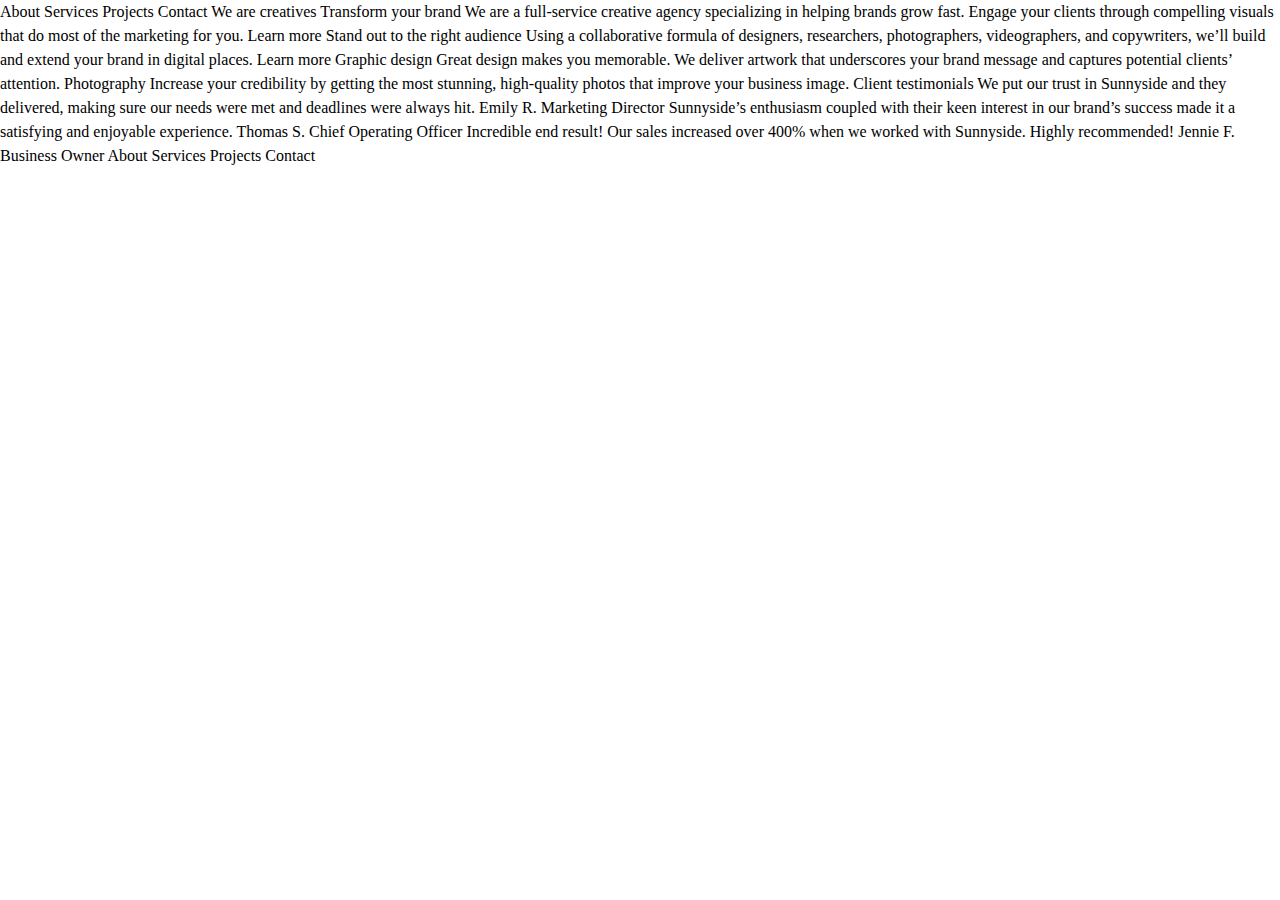
==== index.html @ bdda4078 "Link to CSS files" ====
<!DOCTYPE html>
<html lang="en">
<head>
  <meta charset="UTF-8">
  <meta name="viewport" content="width=device-width, initial-scale=1.0"> <!-- displays site properly based on user's device -->
  <link rel="stylesheet" href="assets/style.scss">
  <link rel="stylesheet" href="assets/reset.css">

  <link rel="icon" type="image/png" sizes="32x32" href="./images/favicon-32x32.png">
  
  <title>Sunnyside agency landing page</title>

</head>
<body>
  About
  Services
  Projects
  Contact

  We are creatives

  Transform your brand

  We are a full-service creative agency specializing in helping brands grow fast. 
  Engage your clients through compelling visuals that do most of the marketing for you.

  Learn more

  Stand out to the right audience

  Using a collaborative formula of designers, researchers, photographers, videographers, and copywriters, we’ll build and extend your brand in digital places. 

  Learn more

  Graphic design
  Great design makes you memorable. We deliver artwork that underscores your brand message and captures potential clients’ attention.

  Photography
  Increase your credibility by getting the most stunning, high-quality photos that improve your business image.

  Client testimonials

  We put our trust in Sunnyside and they delivered, making sure our needs were met and deadlines were always hit.
  Emily R.
  Marketing Director

  Sunnyside’s enthusiasm coupled with their keen interest in our brand’s success made it a satisfying and enjoyable experience.
  Thomas S.
  Chief Operating Officer

  Incredible end result! Our sales increased over 400% when we worked with Sunnyside. Highly recommended!
  Jennie F.
  Business Owner

  About
  Services
  Projects
  Contact

</body>
</html>
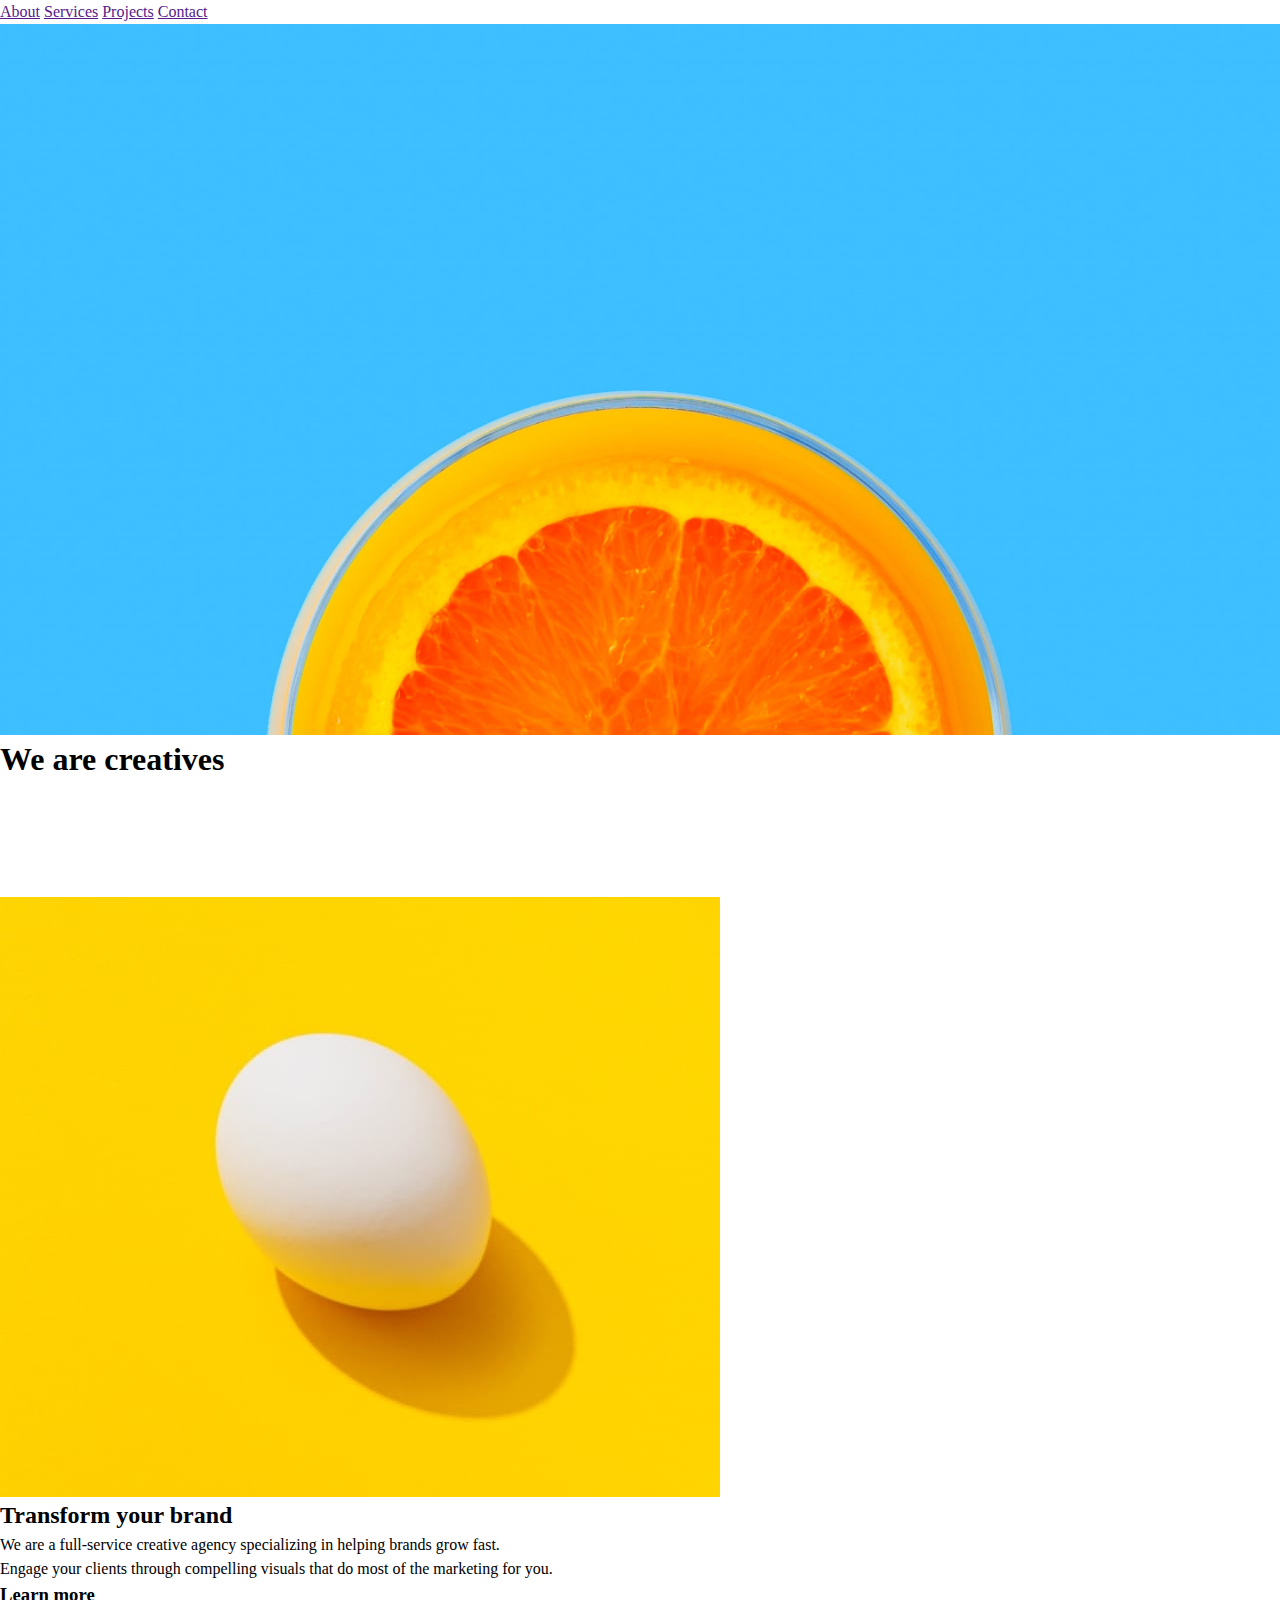
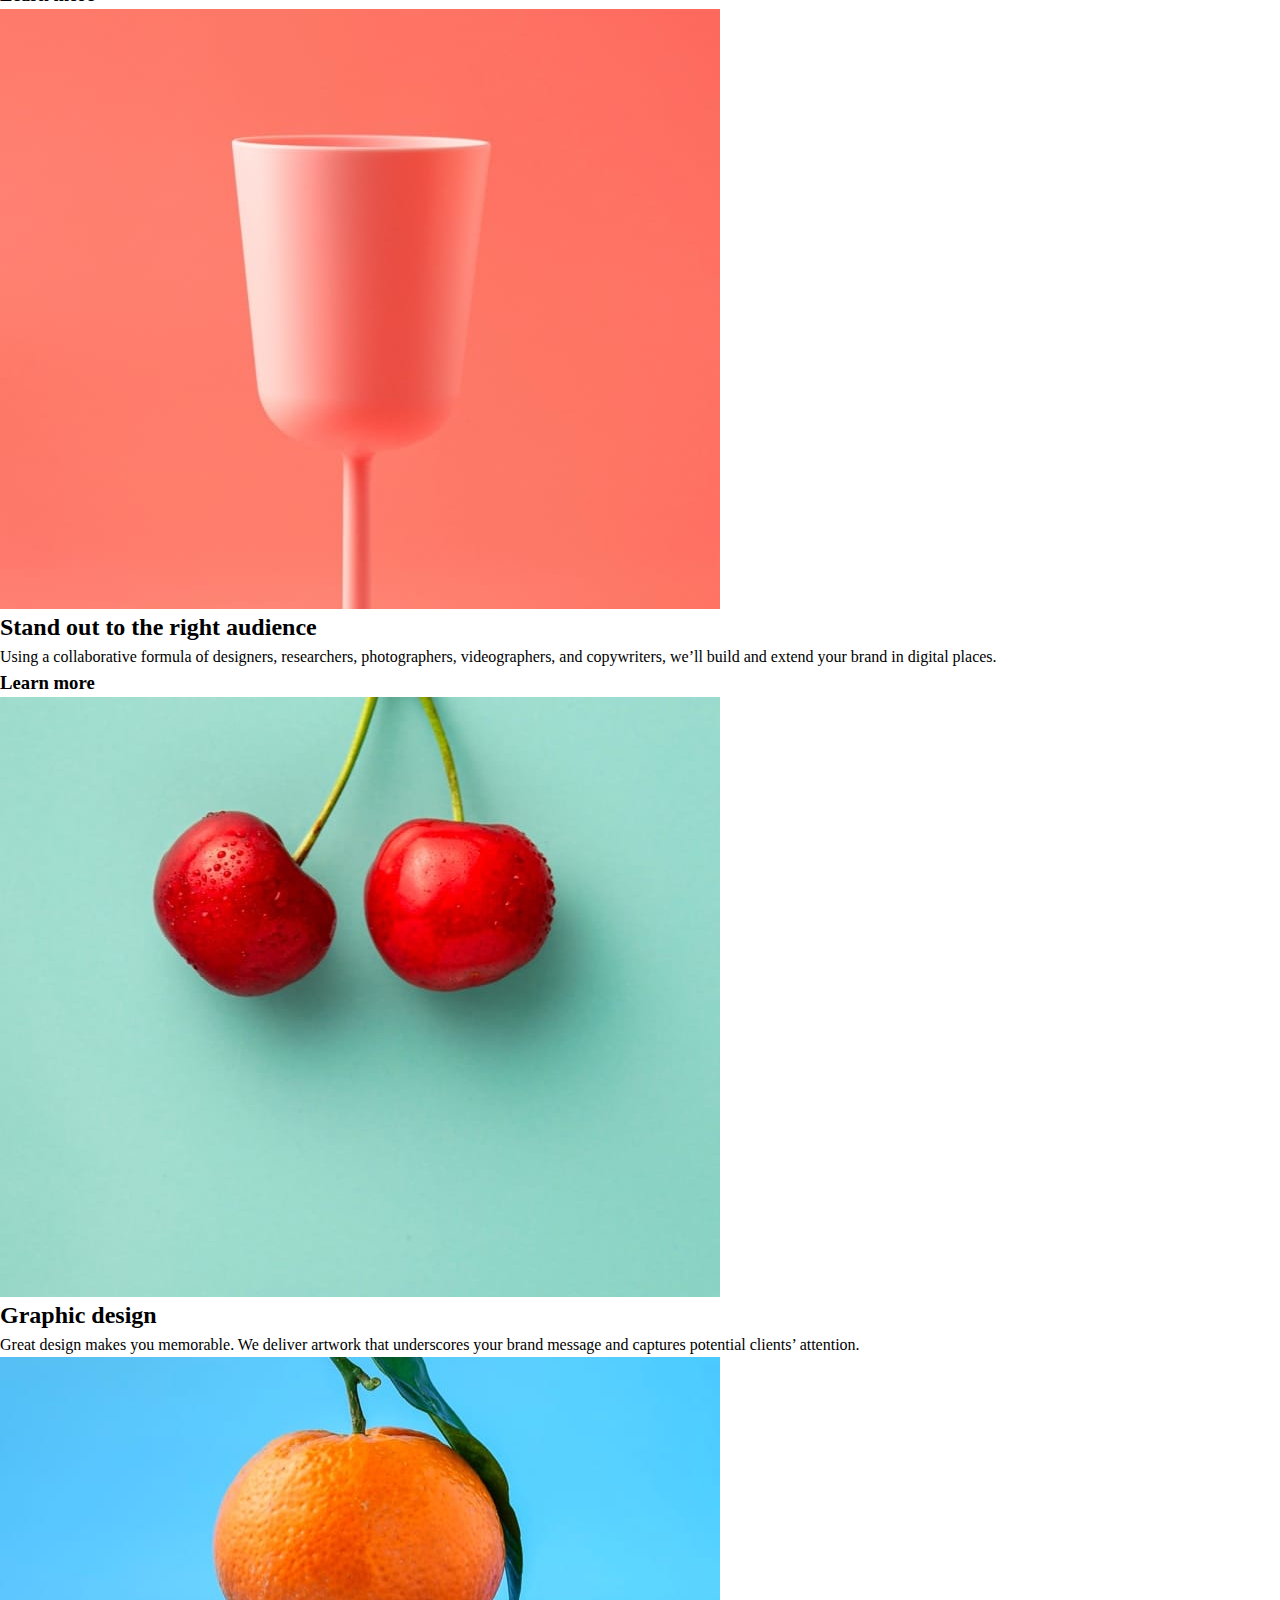
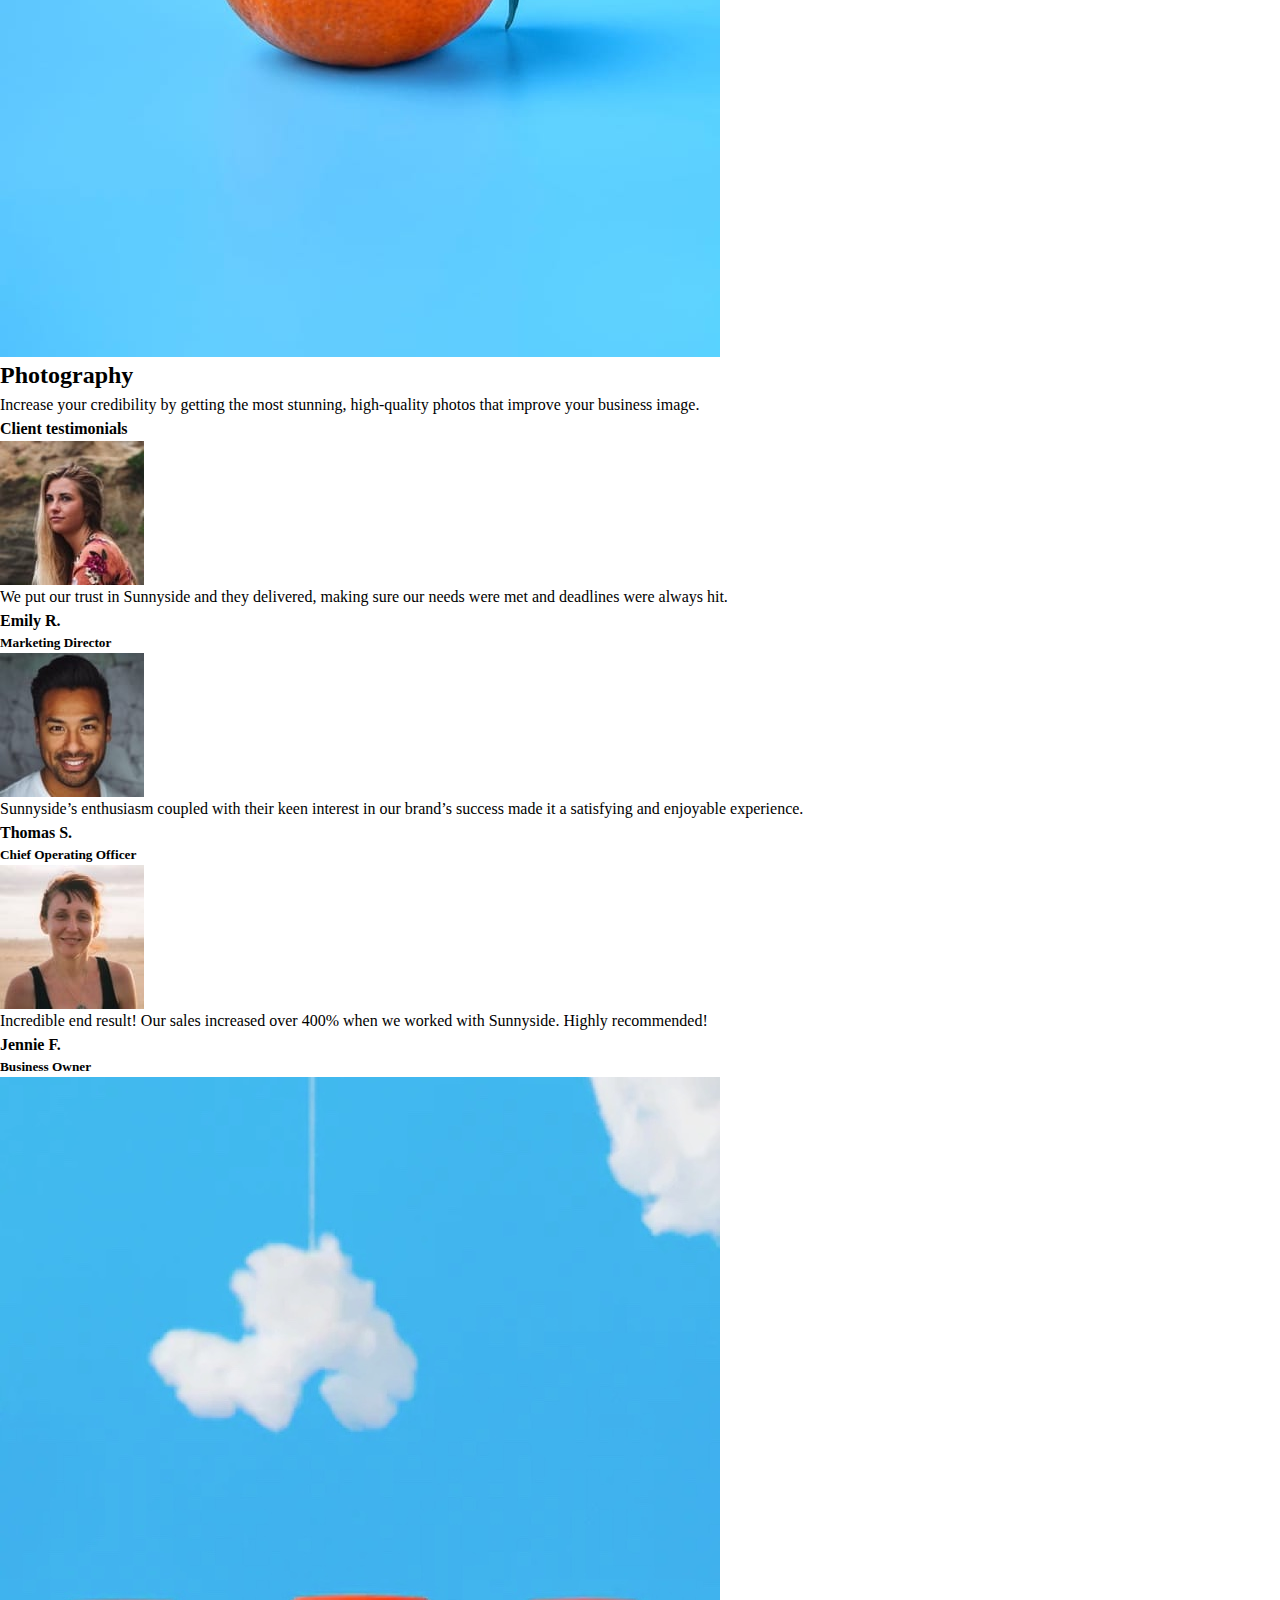
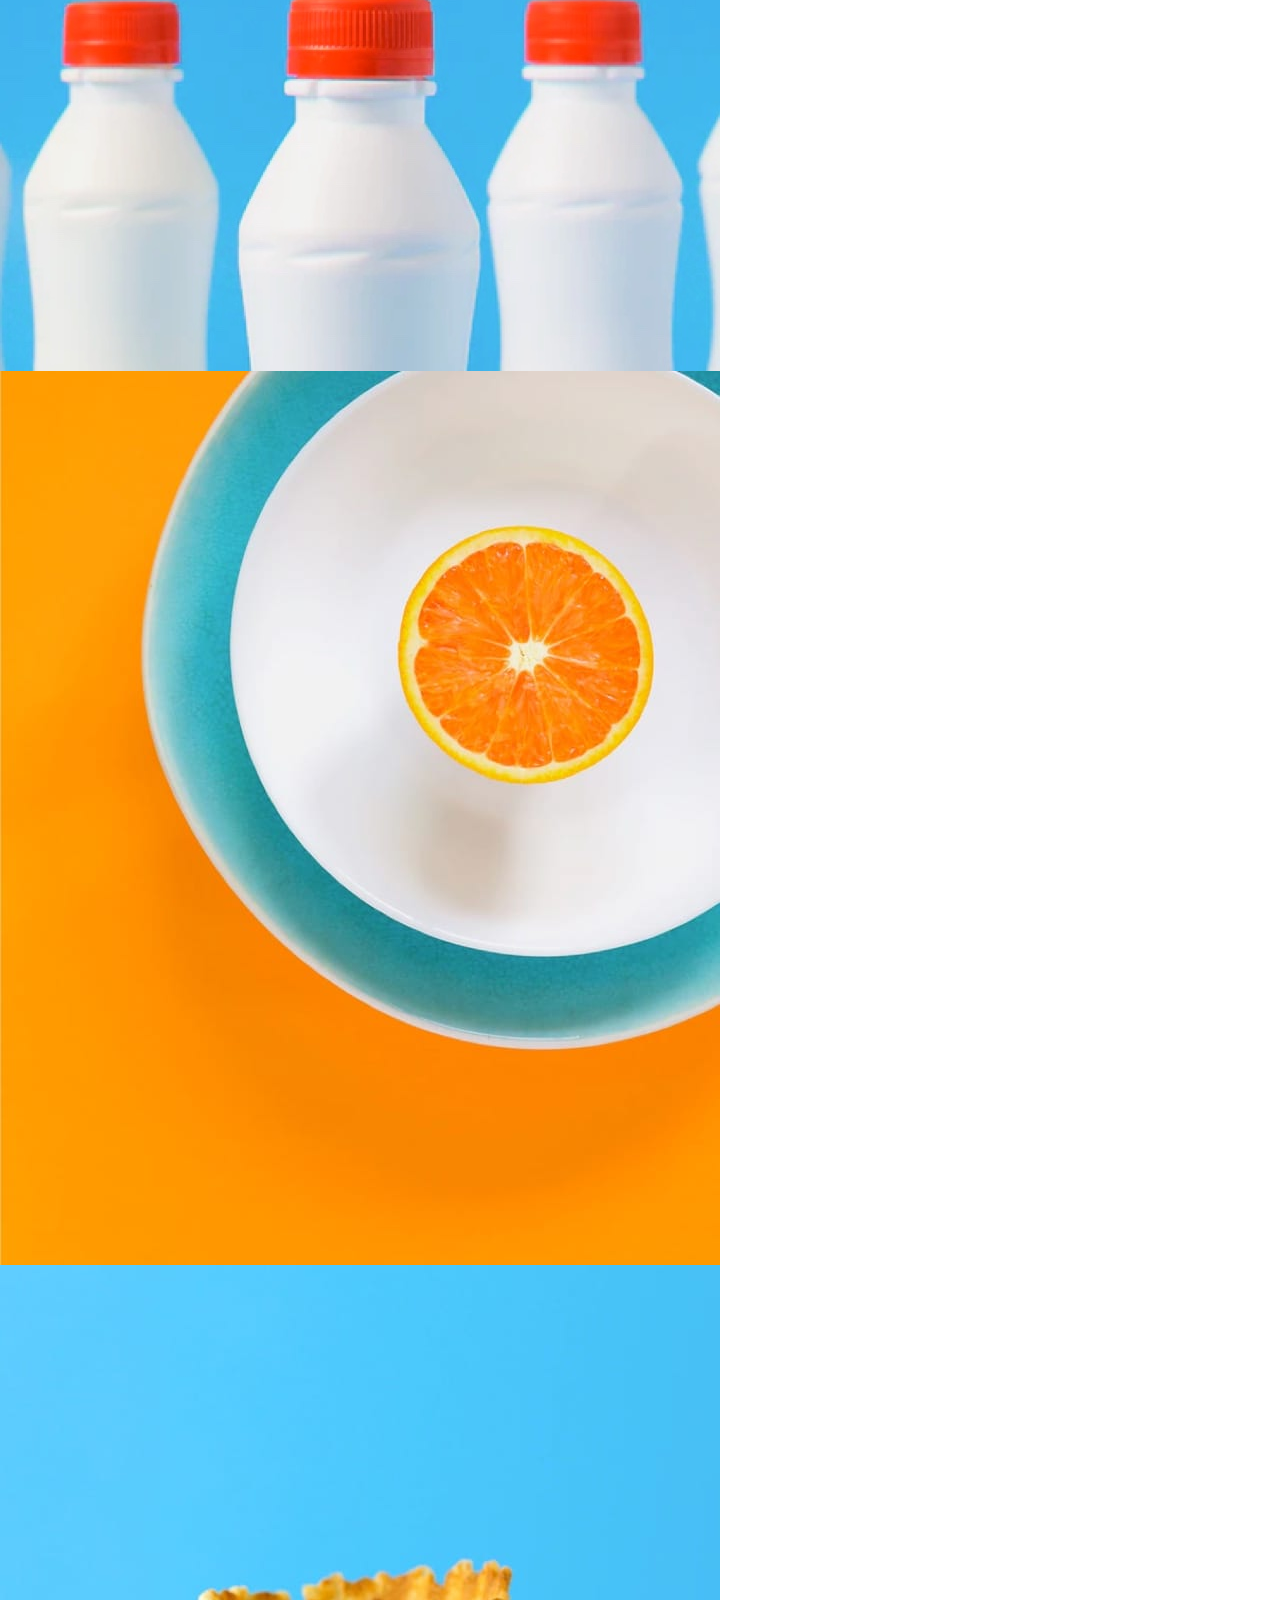
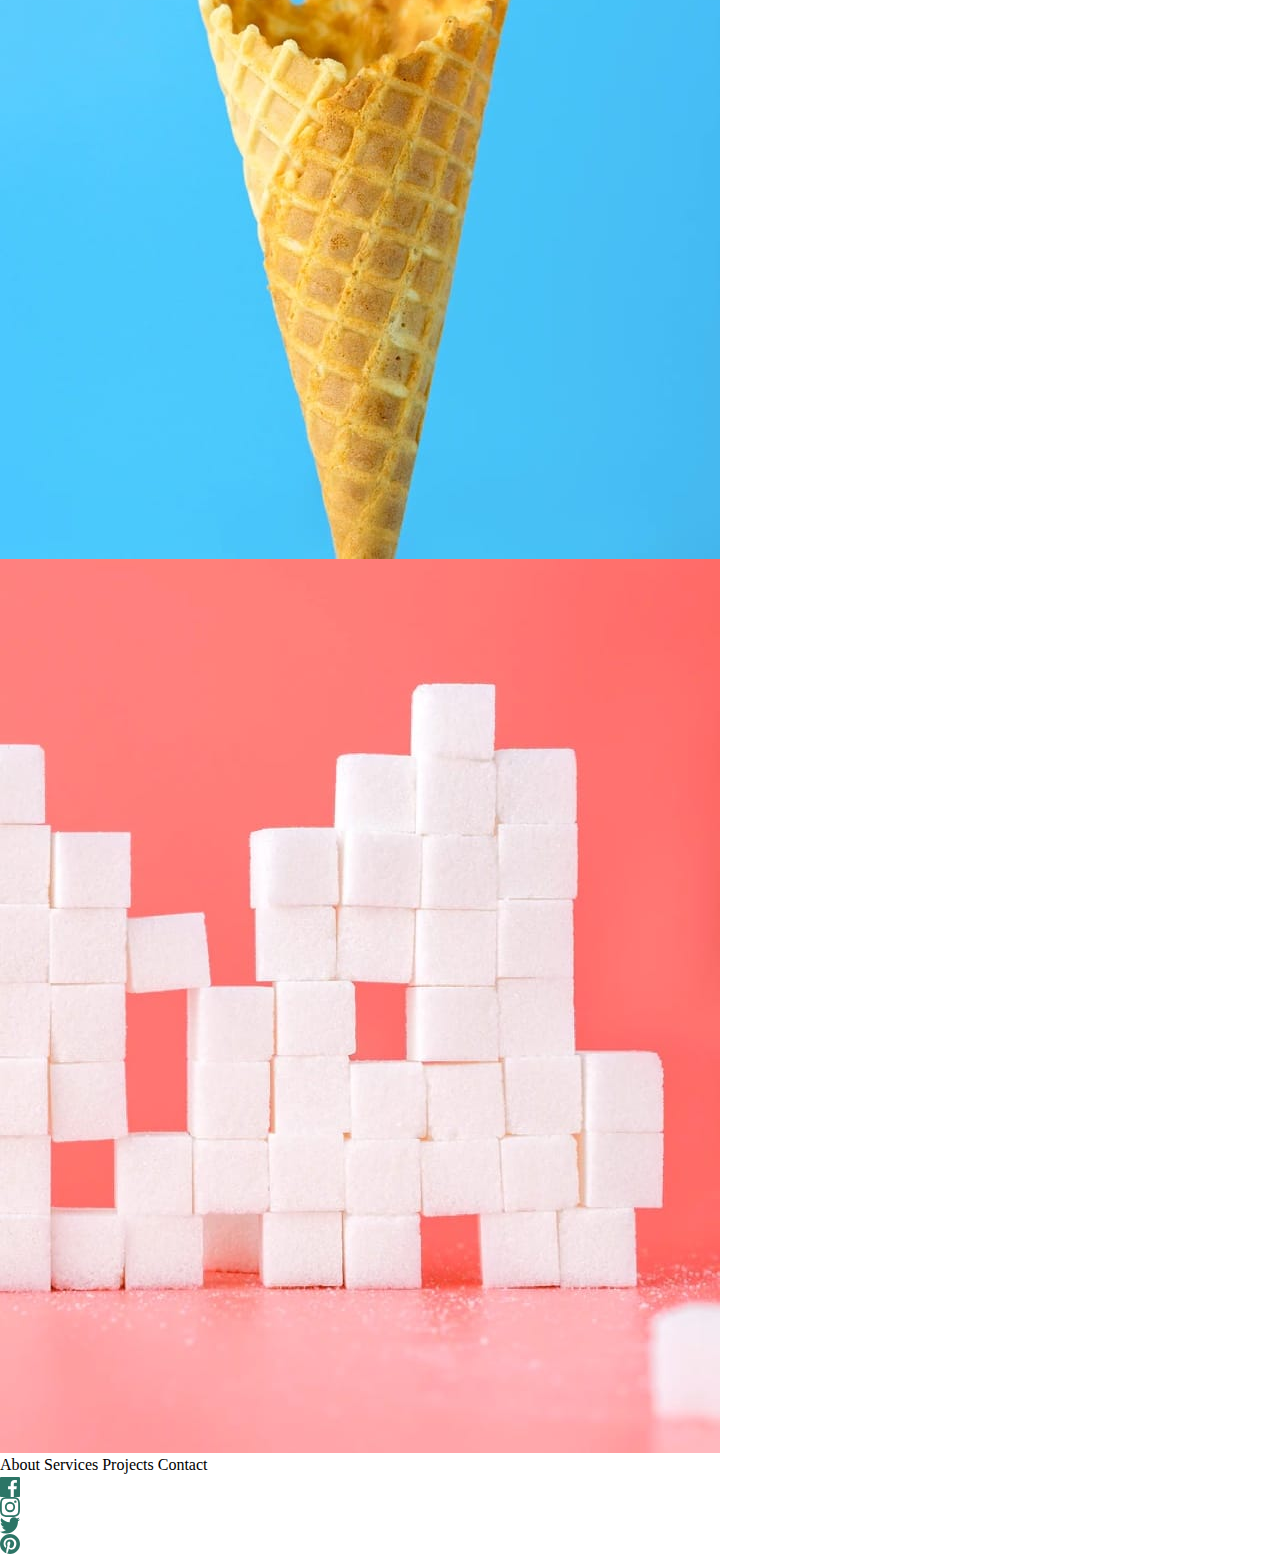
==== commit af4e5432: "Make HTML structure semantically sound" ====
--- a/index.html
+++ b/index.html
@@ -6,56 +6,111 @@
   <link rel="stylesheet" href="assets/style.scss">
   <link rel="stylesheet" href="assets/reset.css">
 
+<link rel="preconnect" href="https://fonts.googleapis.com">
+<link rel="preconnect" href="https://fonts.gstatic.com" crossorigin>
+<link href="https://fonts.googleapis.com/css2?family=Barlow:wght@600&family=Fraunces:ital,opsz,wght@0,9..144,600;1,9..144,600&display=swap" rel="stylesheet">
+
   <link rel="icon" type="image/png" sizes="32x32" href="./images/favicon-32x32.png">
   
   <title>Sunnyside agency landing page</title>
 
 </head>
+
 <body>
-  About
-  Services
-  Projects
-  Contact
+  <header>
+    <nav>
+      <a href="">About</a>
+      <a href="">Services</a>
+      <a href="">Projects</a>
+      <a href="">Contact</a>
+    </nav>
+    <figure class="head"><img src="assets/images/photos/image-header.jpg" alt="Half a slice of orange against a blue background">
+    </figure>
+    <h1 class="title">We are creatives</h1>
+    <figure class="arrow"><img src="assets/images/icons/icon-arrow-down.svg" alt="A white arrow pointing down">
+    </figure>
+  </header>
+  <main>
+  
+  <figure class="egg"><img src="assets/images/photos/image-transform.jpg" alt="A whole egg against a yellow background"></figure>
 
-  We are creatives
+  <div class="transformbrand">
+    <h2 class="darktitle">Transform your brand</h2>
 
-  Transform your brand
+    <p class="grayp">We are a full-service creative agency specializing in helping brands grow fast.</p>
+    <p class="grayp">Engage your clients through compelling visuals that do most of the marketing for you.</p>
 
-  We are a full-service creative agency specializing in helping brands grow fast. 
-  Engage your clients through compelling visuals that do most of the marketing for you.
+  <h3 class="learnmore">Learn more</h3>
+  </div>
 
-  Learn more
+  <figure class="eggstand"><img src="assets/images/photos/image-stand-out.jpg" alt="A pink egg stand against a pink background"></figure>
+  <div class="standout">
+    <h2 class="darktitle">Stand out to the right audience</h2>
 
-  Stand out to the right audience
+    <p class="grayp">Using a collaborative formula of designers, researchers, photographers, videographers, and copywriters, we’ll build and extend your brand in digital places.</p>
 
-  Using a collaborative formula of designers, researchers, photographers, videographers, and copywriters, we’ll build and extend your brand in digital places. 
+    <h3 class="learnmore">Learn more</h3>
+  </div>
 
-  Learn more
+  <figure class="cherry"><img src="assets/images/photos/image-graphic-design.jpg" alt="A glossy cherry against a cyan background"></figure>
+  
+  <div class="graphicdesign">
+    <h2 class="dctitle">Graphic design</h2>
+    <p class="dcyanp">Great design makes you memorable. We deliver artwork that underscores your brand message and captures potential clients’ attention.</p>
+  </div>
 
-  Graphic design
-  Great design makes you memorable. We deliver artwork that underscores your brand message and captures potential clients’ attention.
+  <figure class="clem"><img src="assets/images/photos/image-photography.jpg" alt="A clementine against a blue background"></figure>
 
-  Photography
-  Increase your credibility by getting the most stunning, high-quality photos that improve your business image.
+  <div class="photography">
+    <h2 class="modbluetitle">Photography</h2>
+    <p class="modbluep">Increase your credibility by getting the most stunning, high-quality photos that improve your business image.</p>
+  </div>
 
-  Client testimonials
+  <div class="testimonials">
+    <h4 class="clientstestimonials">Client testimonials</h4>
+    <div class="client">
+      <figure class="emily"><img src="assets/images/people/image-emily.jpg" alt="A white woman with blonde hair and a floral pattern on her pink shirt"></figure>
+        <p class="tquote">We put our trust in Sunnyside and they delivered, making sure our needs were met and deadlines were always hit.</p>
+      <h4 class="clientname">Emily R.</h4>
+      <h5 class="clienttitle">Marketing Director</h5>
+    </div>
 
-  We put our trust in Sunnyside and they delivered, making sure our needs were met and deadlines were always hit.
-  Emily R.
-  Marketing Director
+    <div class="client">
+      <figure class="thomas"><img src="assets/images/people/image-thomas.jpg" alt="A dark-skinned man with neatly-combed black hair and a short beard"></figure>
+      <p class="tquote">Sunnyside’s enthusiasm coupled with their keen interest in our brand’s success made it a satisfying and enjoyable experience.</p>
+      <h4 class="clientname">Thomas S.</h4>
+      <h5 class="clienttitle">Chief Operating Officer</h5>
+    </div>
 
-  Sunnyside’s enthusiasm coupled with their keen interest in our brand’s success made it a satisfying and enjoyable experience.
-  Thomas S.
-  Chief Operating Officer
+    <div class="client">
+      <figure class="jennie"><img src="assets/images/people/image-jennie.jpg" alt="A white woman with short, dark hair and a black tank top"></figure>
+      <p class="tquote">Incredible end result! Our sales increased over 400% when we worked with Sunnyside. Highly recommended!</p>
+      <h4 class="clientname">Jennie F.</h4>
+      <h5 class="clienttitle">Business Owner</h5>
+    </div>
+  </div>
 
-  Incredible end result! Our sales increased over 400% when we worked with Sunnyside. Highly recommended!
-  Jennie F.
-  Business Owner
+  <div class="gallery">
+    <figure class="milk"><img src="assets/images/photos/image-gallery-milkbottles.jpg" alt="White bottles of milk with red caps standing in a row against a blue background with white clouds"></figure>
+    <figure class="orange"><img src="assets/images/photos/image-gallery-orange.jpg" alt="an orange slice facing up on a white and blue plate against an orange background"></figure>
+    <figure class="cone"><img src="assets/images/photos/image-gallery-cone.jpg" alt="An empty ice cream cone against a blue background"></figure>
+    <figure class="sugar"><img src="assets/images/photos/image-gallery-sugarcubes.jpg" alt="A wall of sugar cubes against a pink background"></figure>
+  </div>
+</main>
 
-  About
-  Services
-  Projects
-  Contact
-
+<footer>
+  <div class="footerlinks">
+    <a class="footer">About</a>
+    <a class="footer"></a>Services
+    <a class="footer"></a>Projects
+    <a class="footer"></a>Contact
+  </div>
+  <div class="footersocials">
+    <figure class="social"><a href="facebook"><img src="assets/images/icons/icon-facebook.svg" alt="Dark cyan facebook logo"></a></figure>
+    <figure class="social"><a href="facebook"><img src="assets/images/icons/icon-instagram.svg" alt="Dark cyan instagram logo"></a></figure>
+    <figure class="social"><a href="facebook"><img src="assets/images/icons/icon-twitter.svg" alt="Dark cyan Twitter logo"></a></figure>
+    <figure class="social"><a href="facebook"><img src="assets/images/icons/icon-pinterest.svg" alt="Dark cyan Pinterest logo"></a></figure>
+  </div>
+</footer>
 </body>
 </html>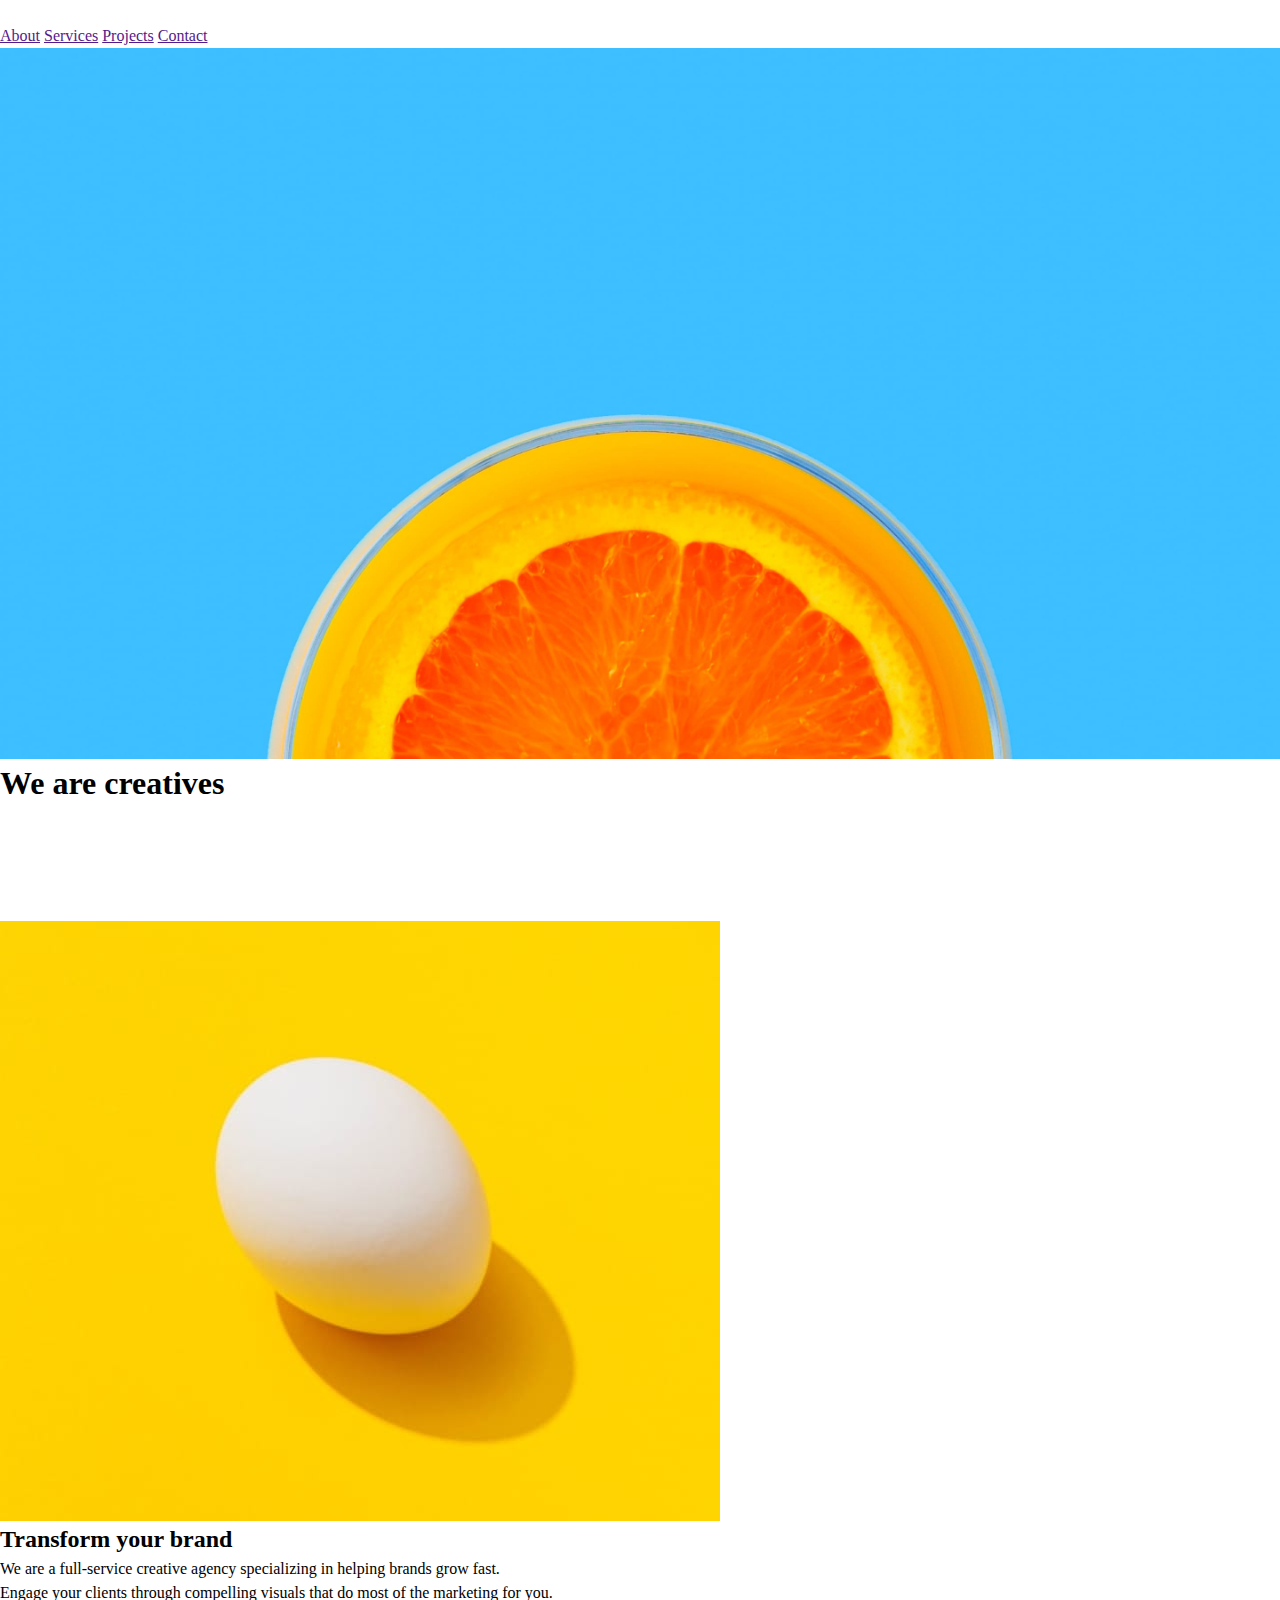
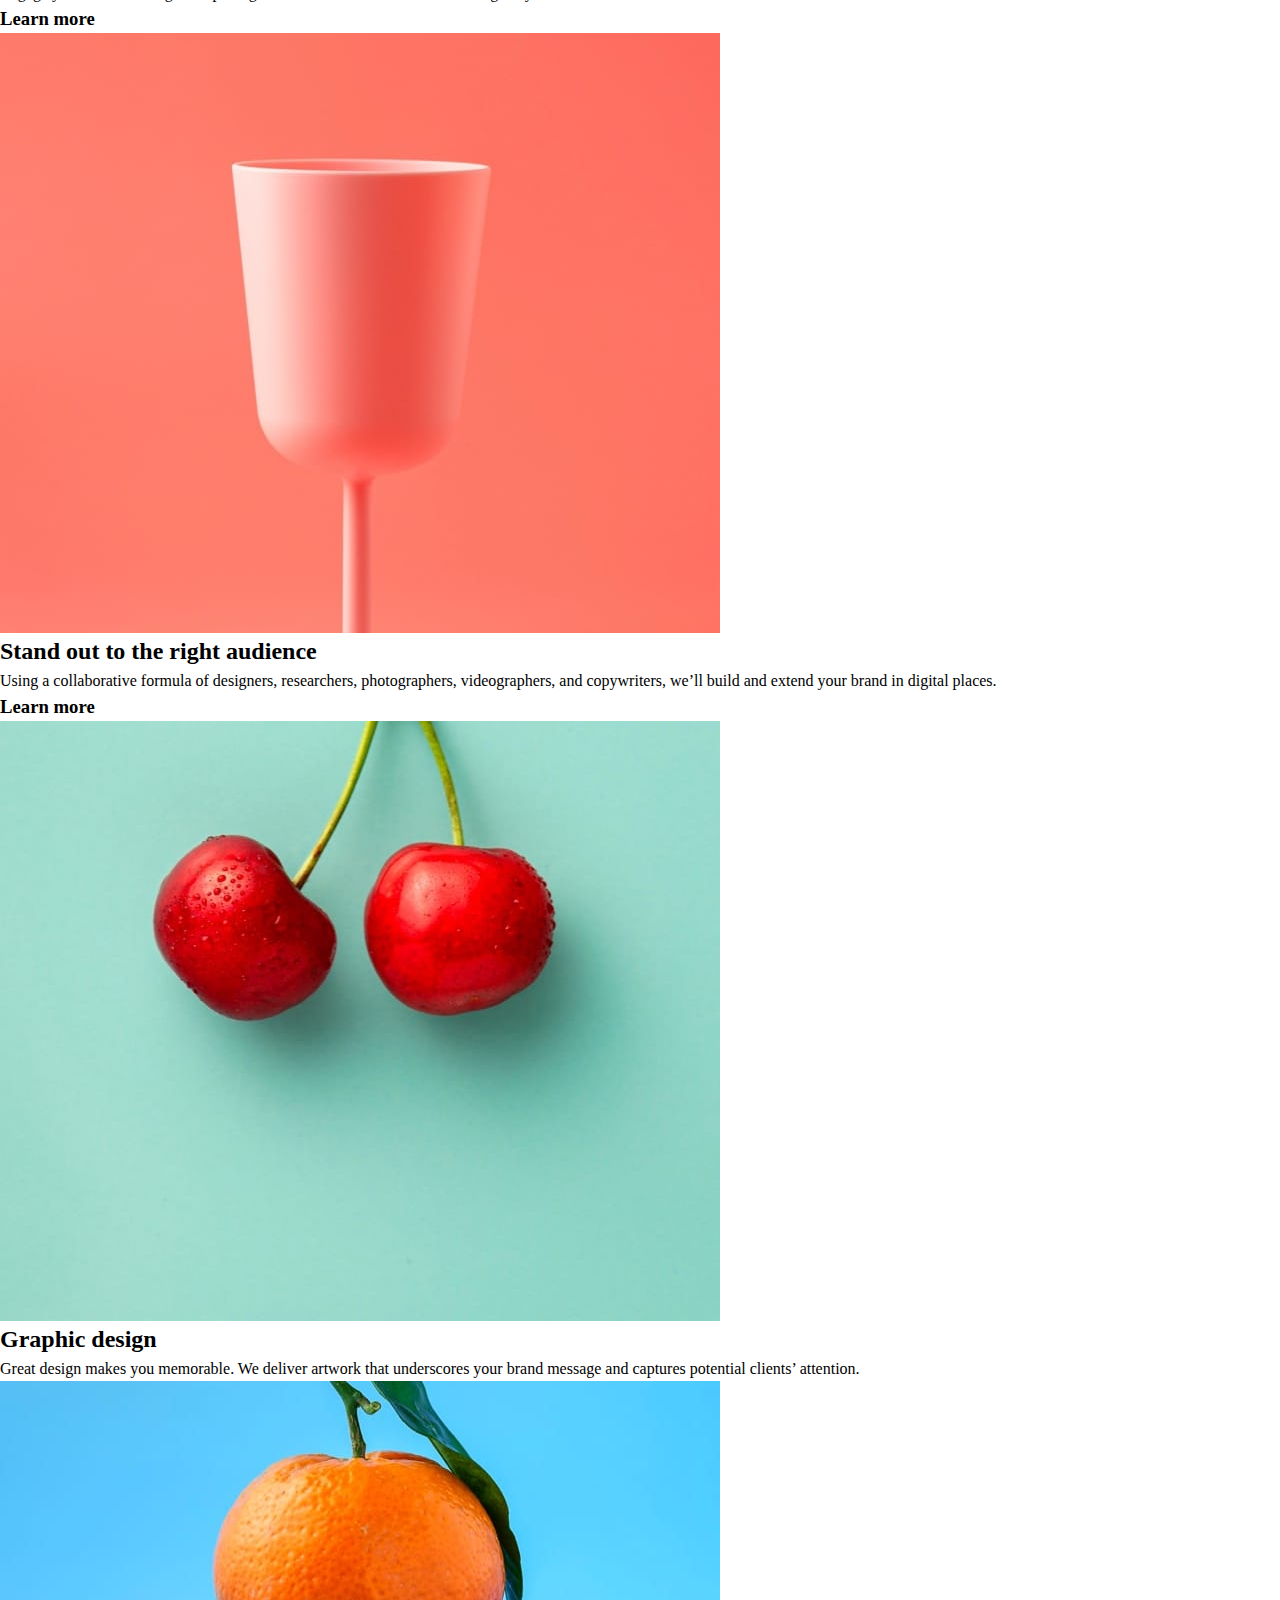
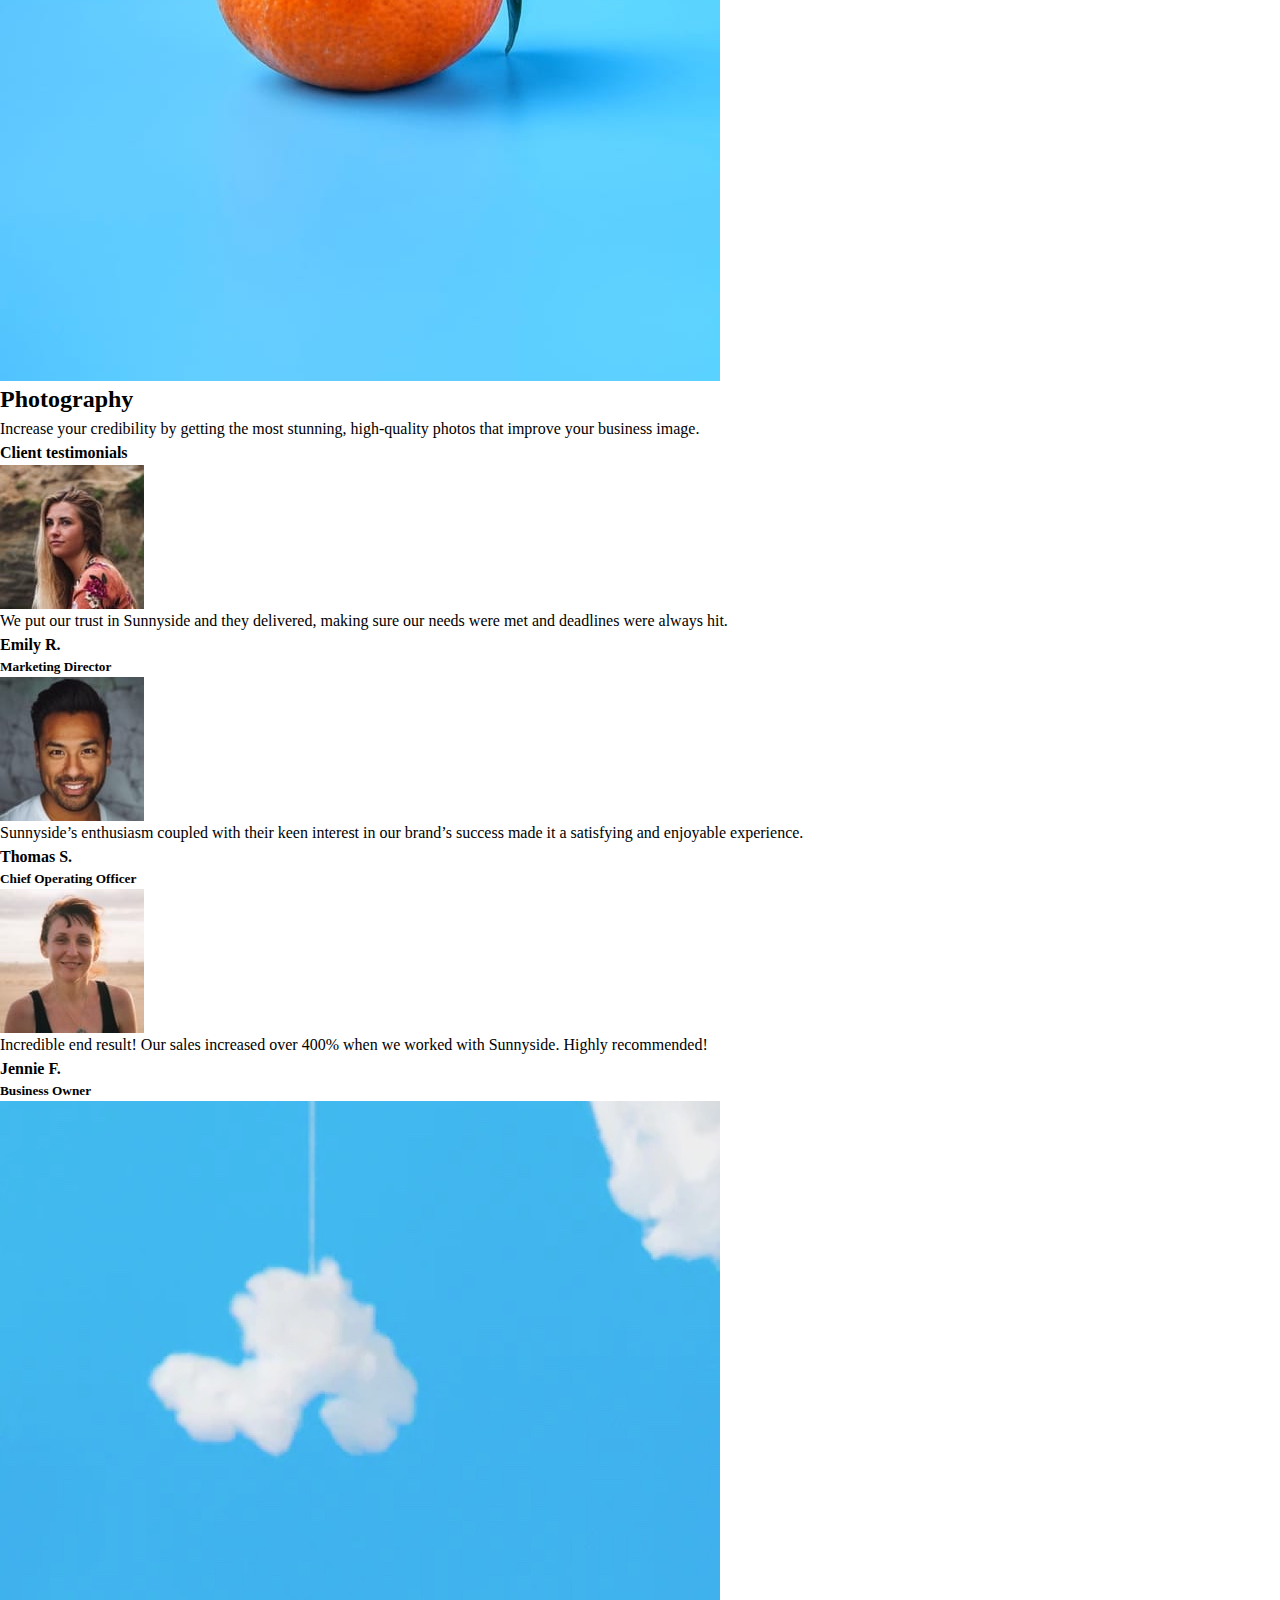
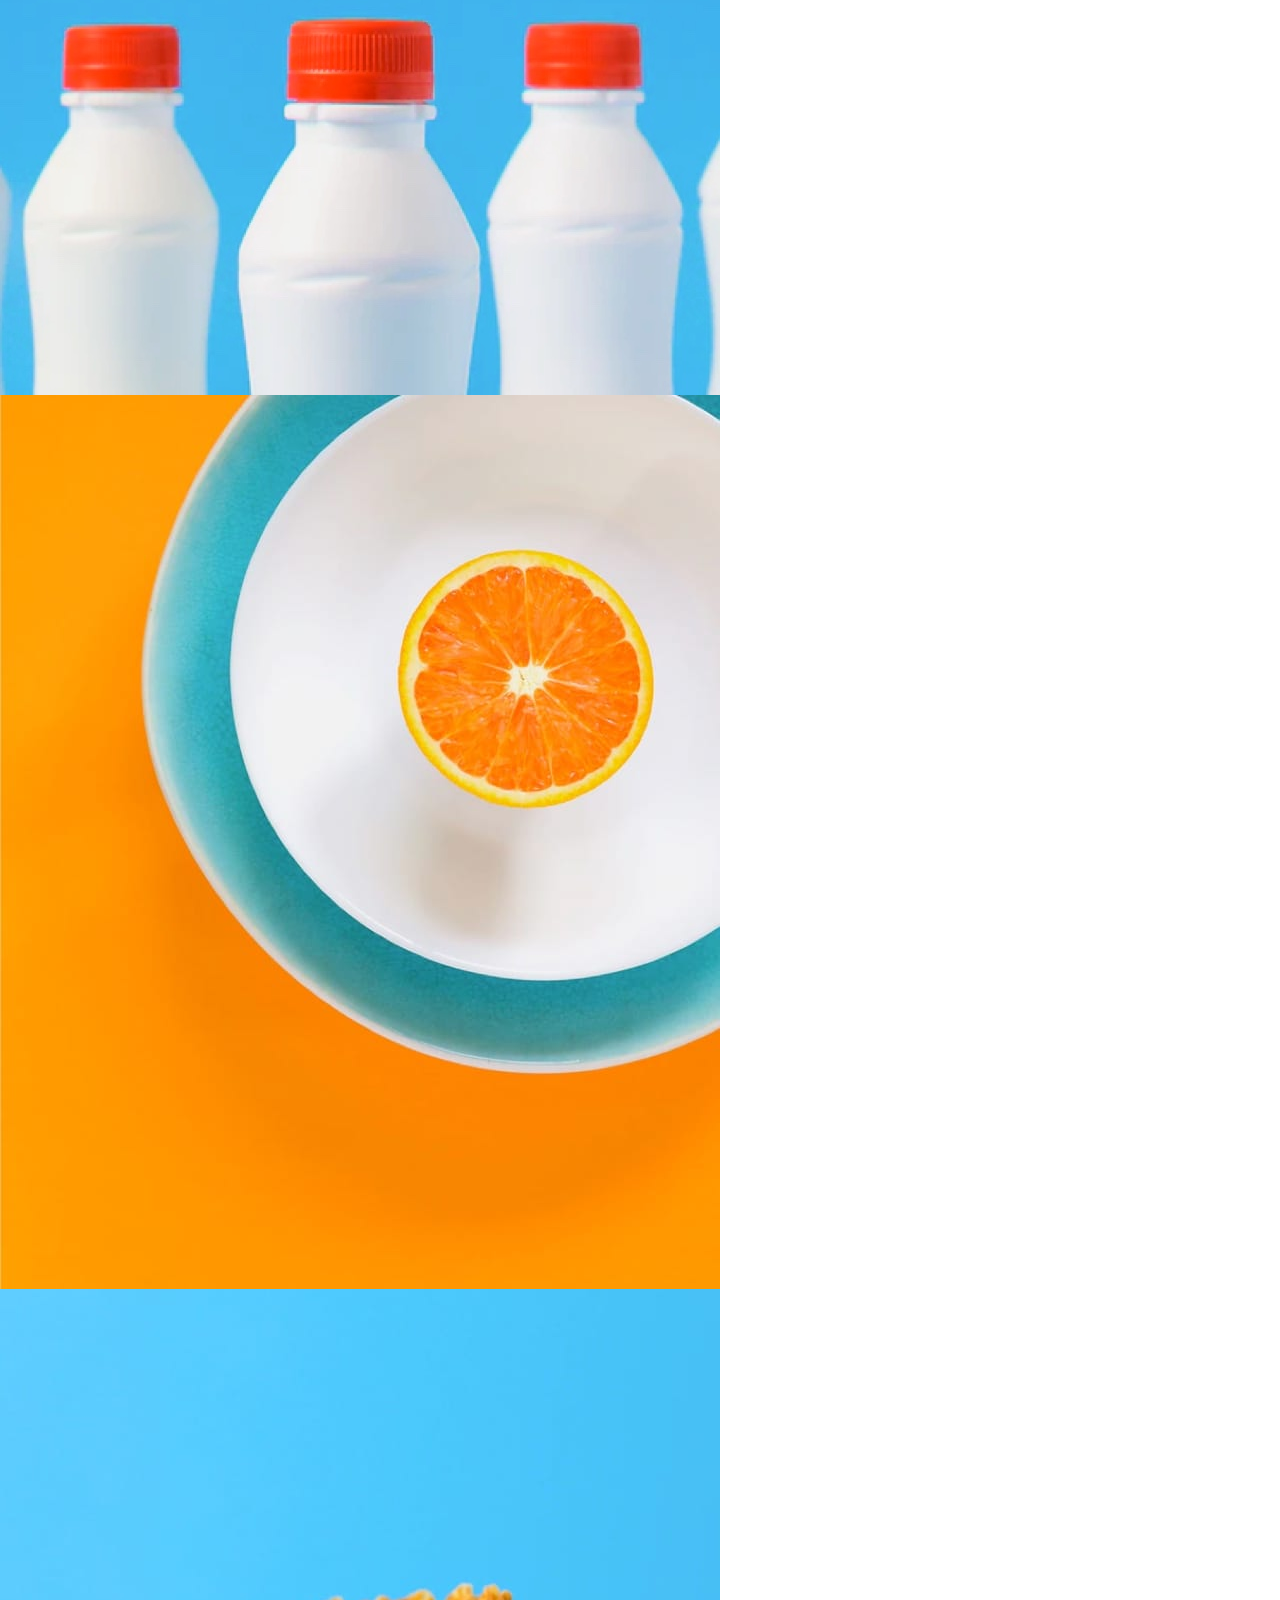
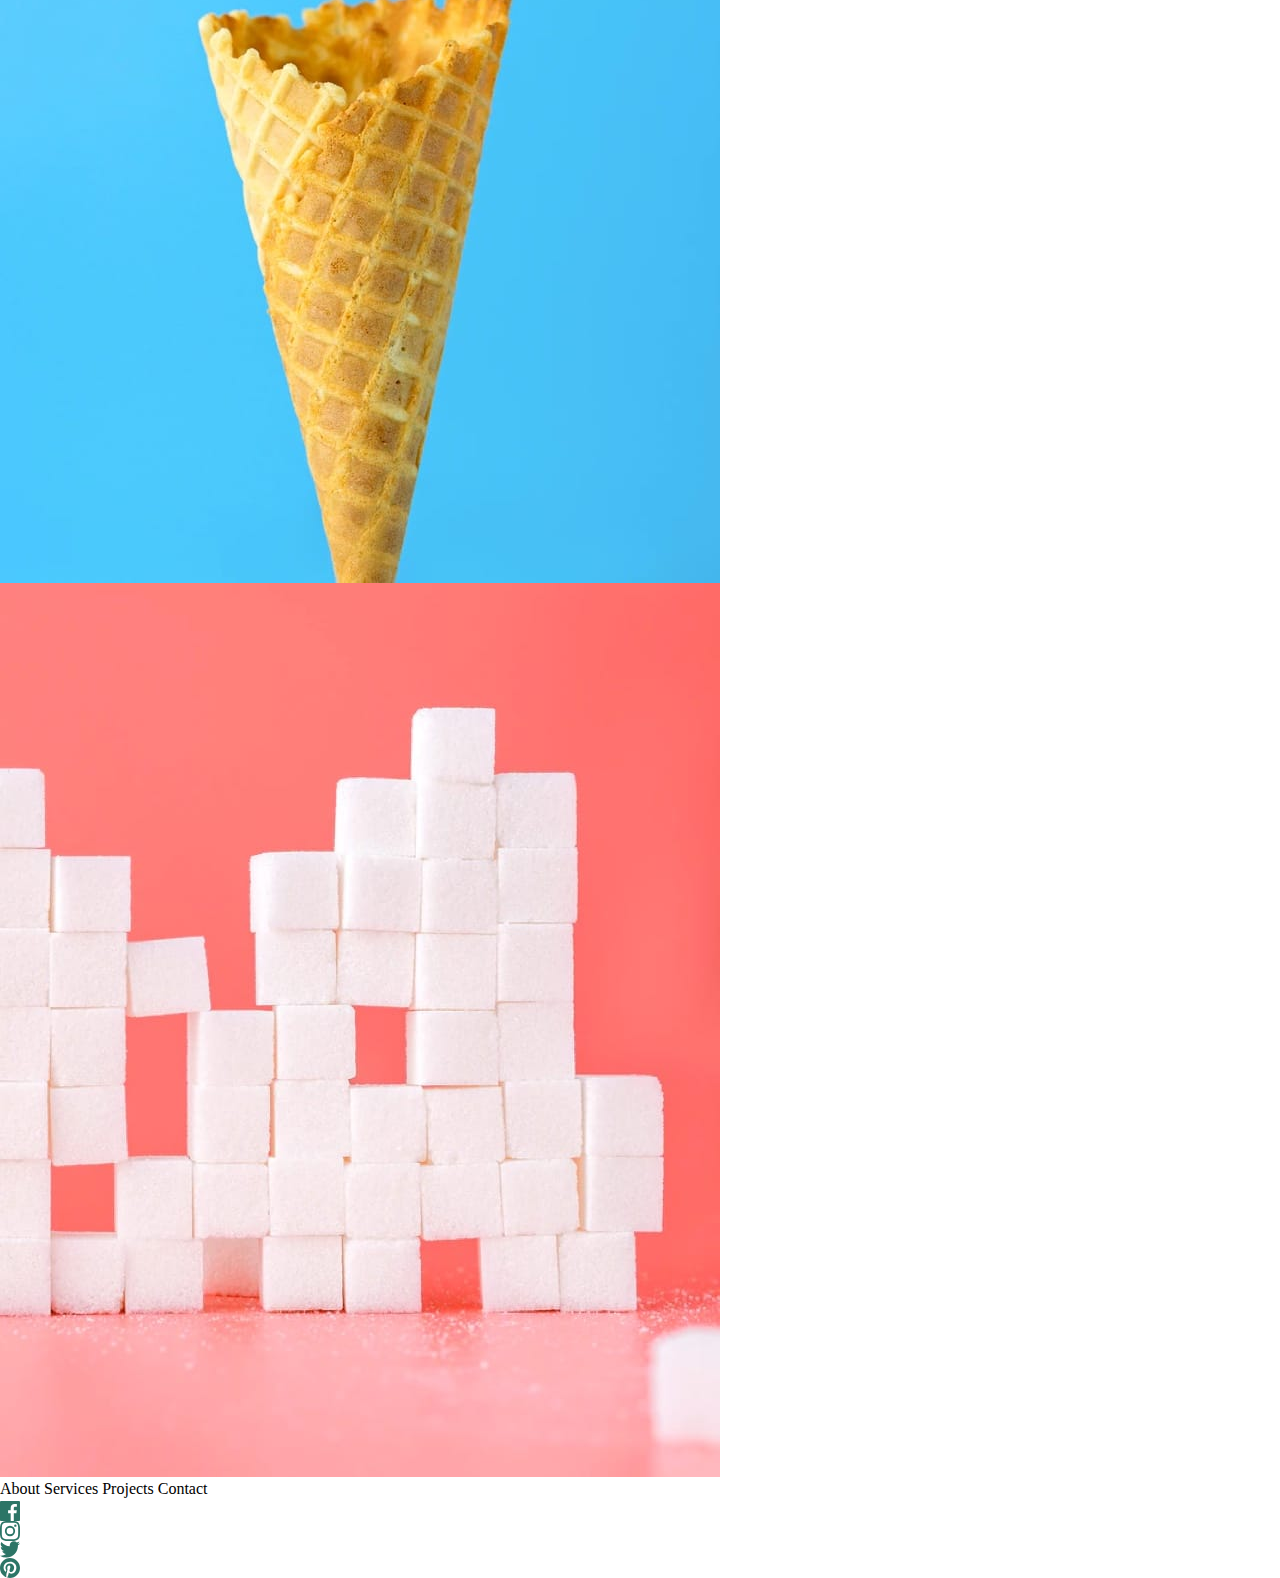
==== commit 8b32203d: "Add logo" ====
--- a/index.html
+++ b/index.html
@@ -18,6 +18,8 @@
 
 <body>
   <header>
+    <figure class="logo"><img src="assets/images/logo.svg" alt="Sunnyside">
+    </figure>
     <nav>
       <a href="">About</a>
       <a href="">Services</a>
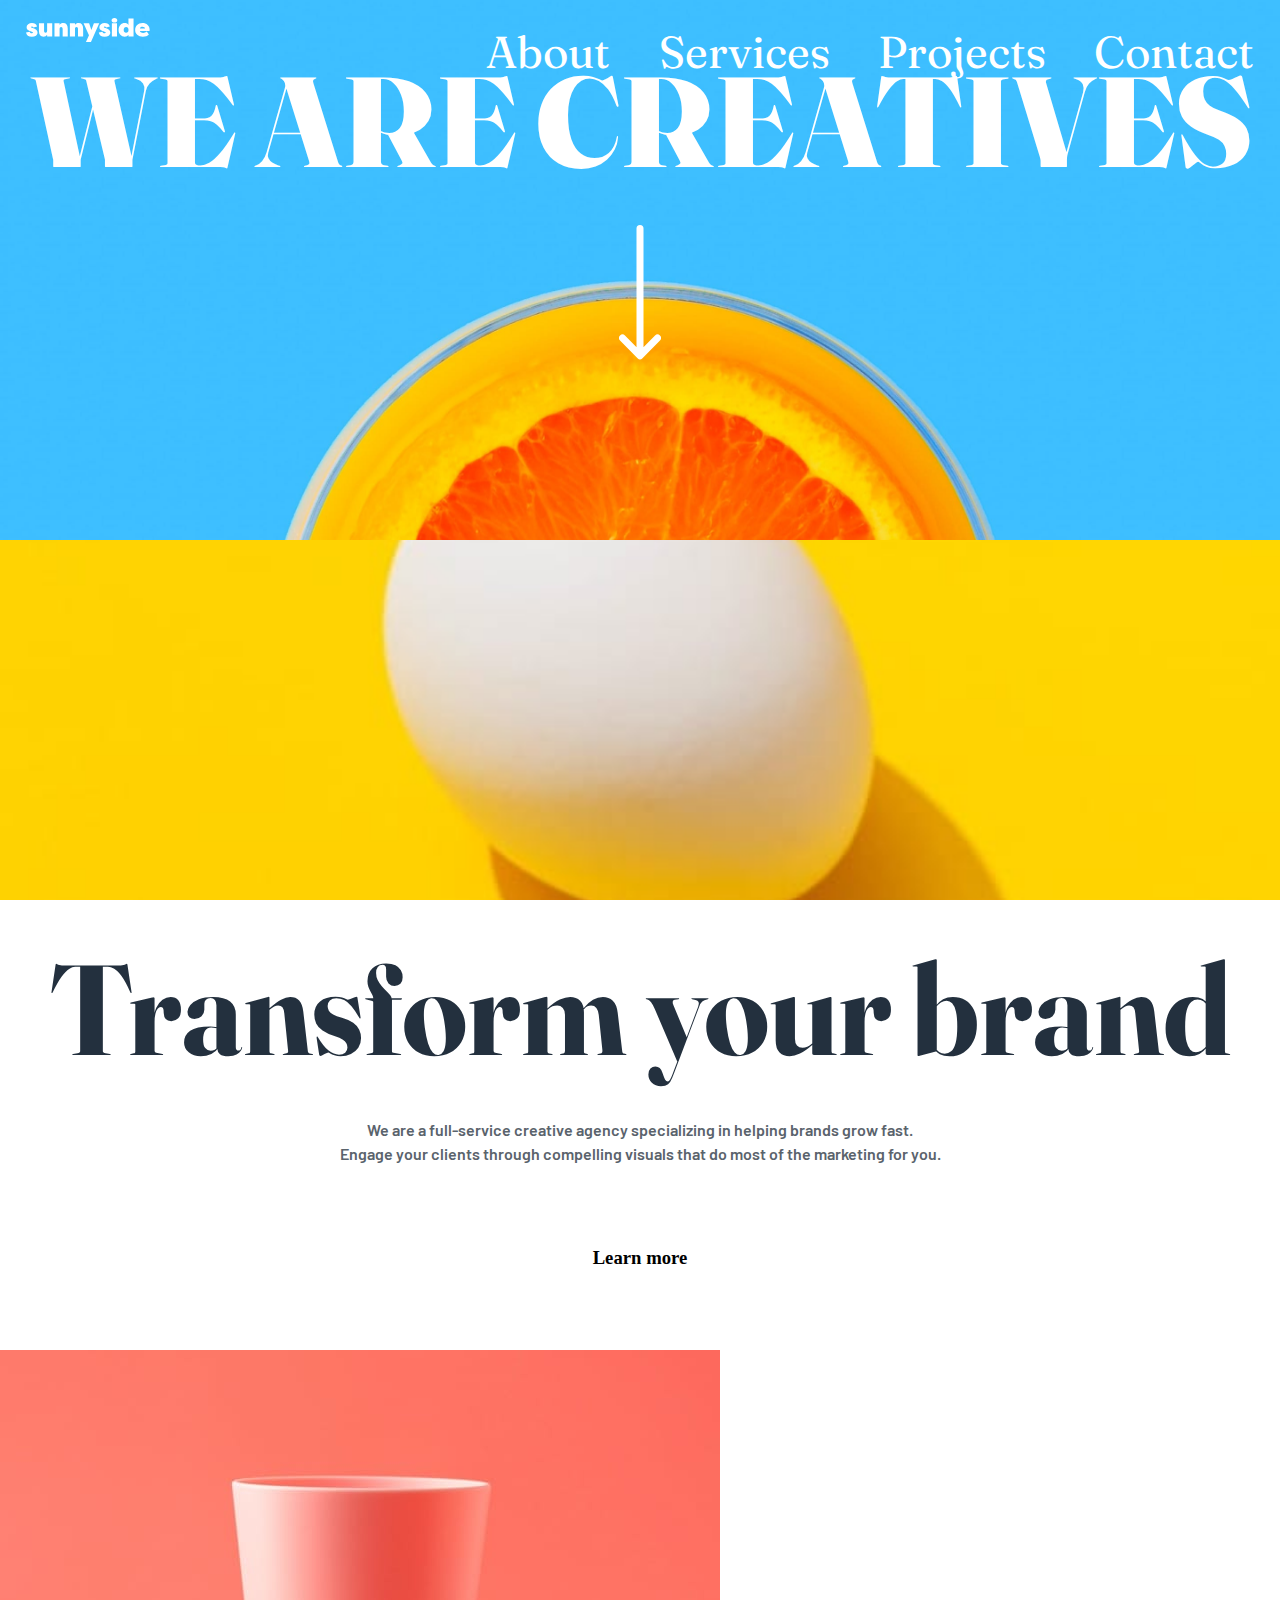
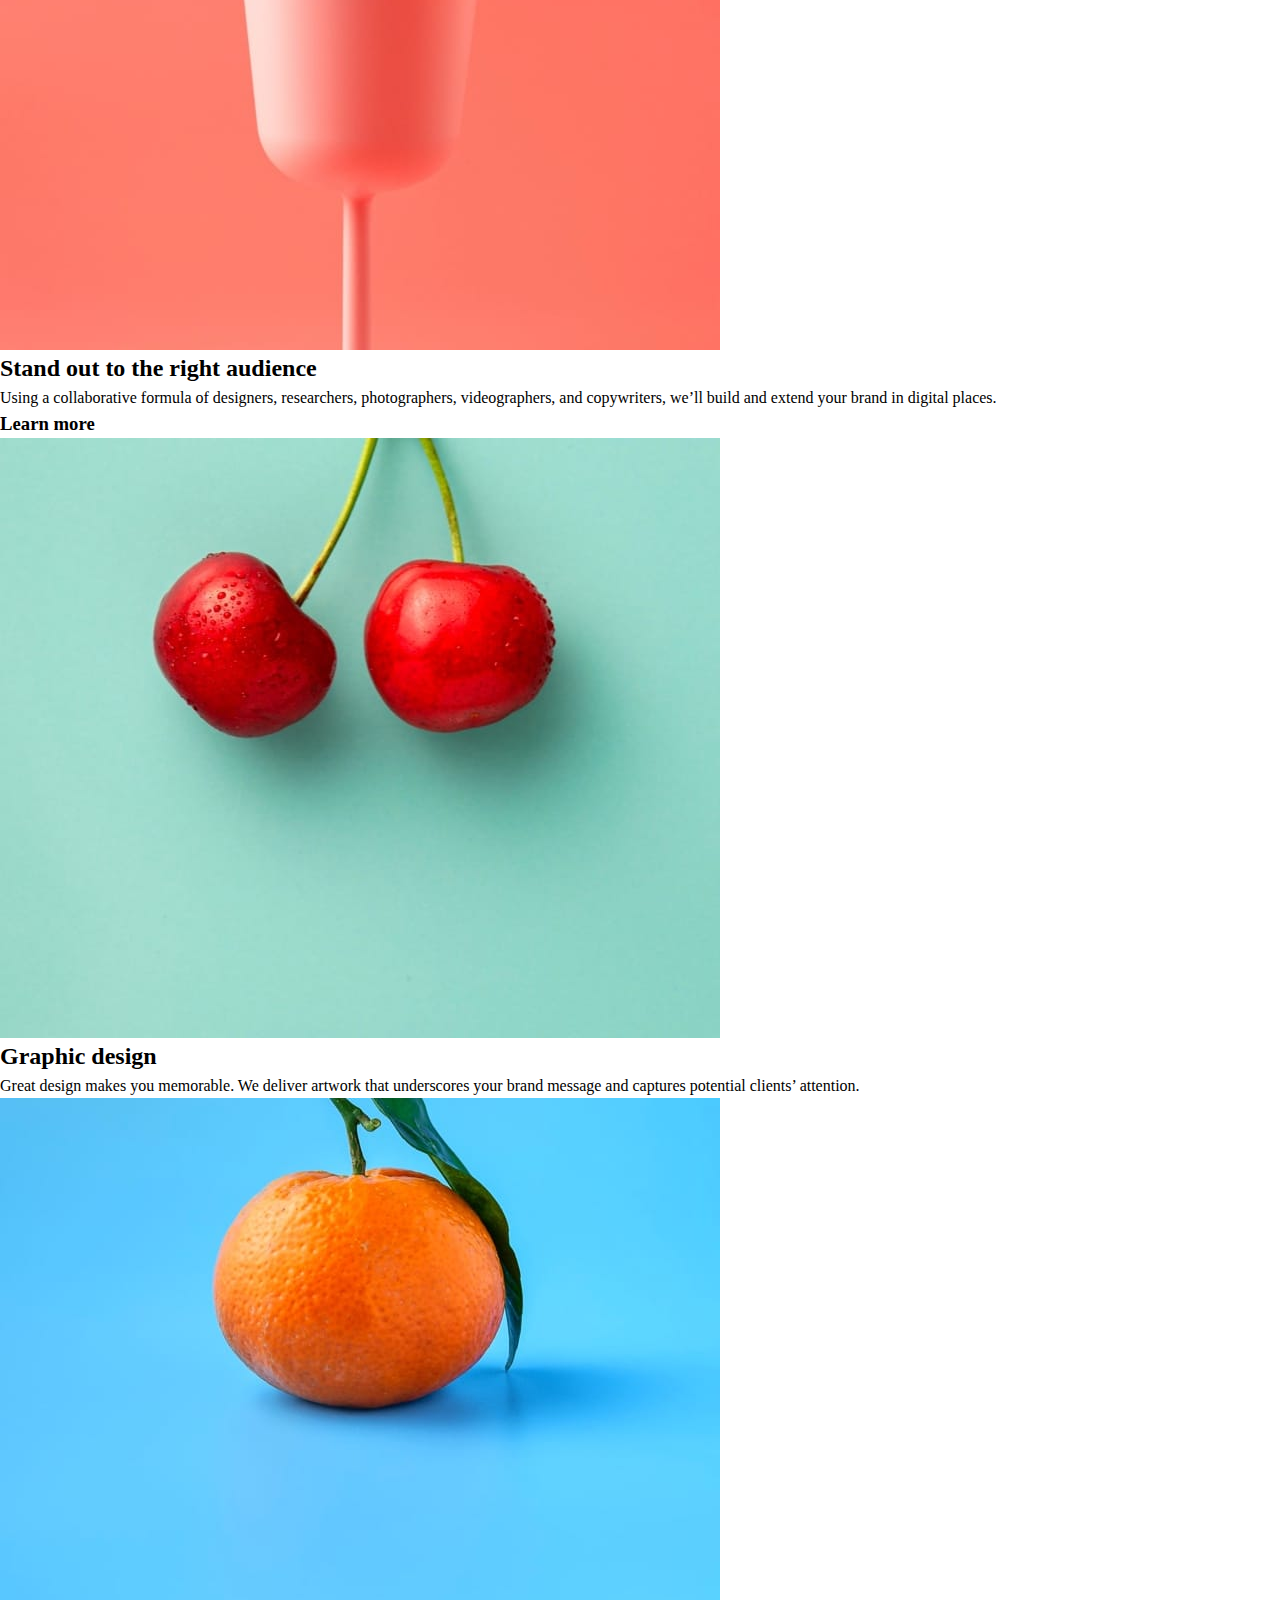
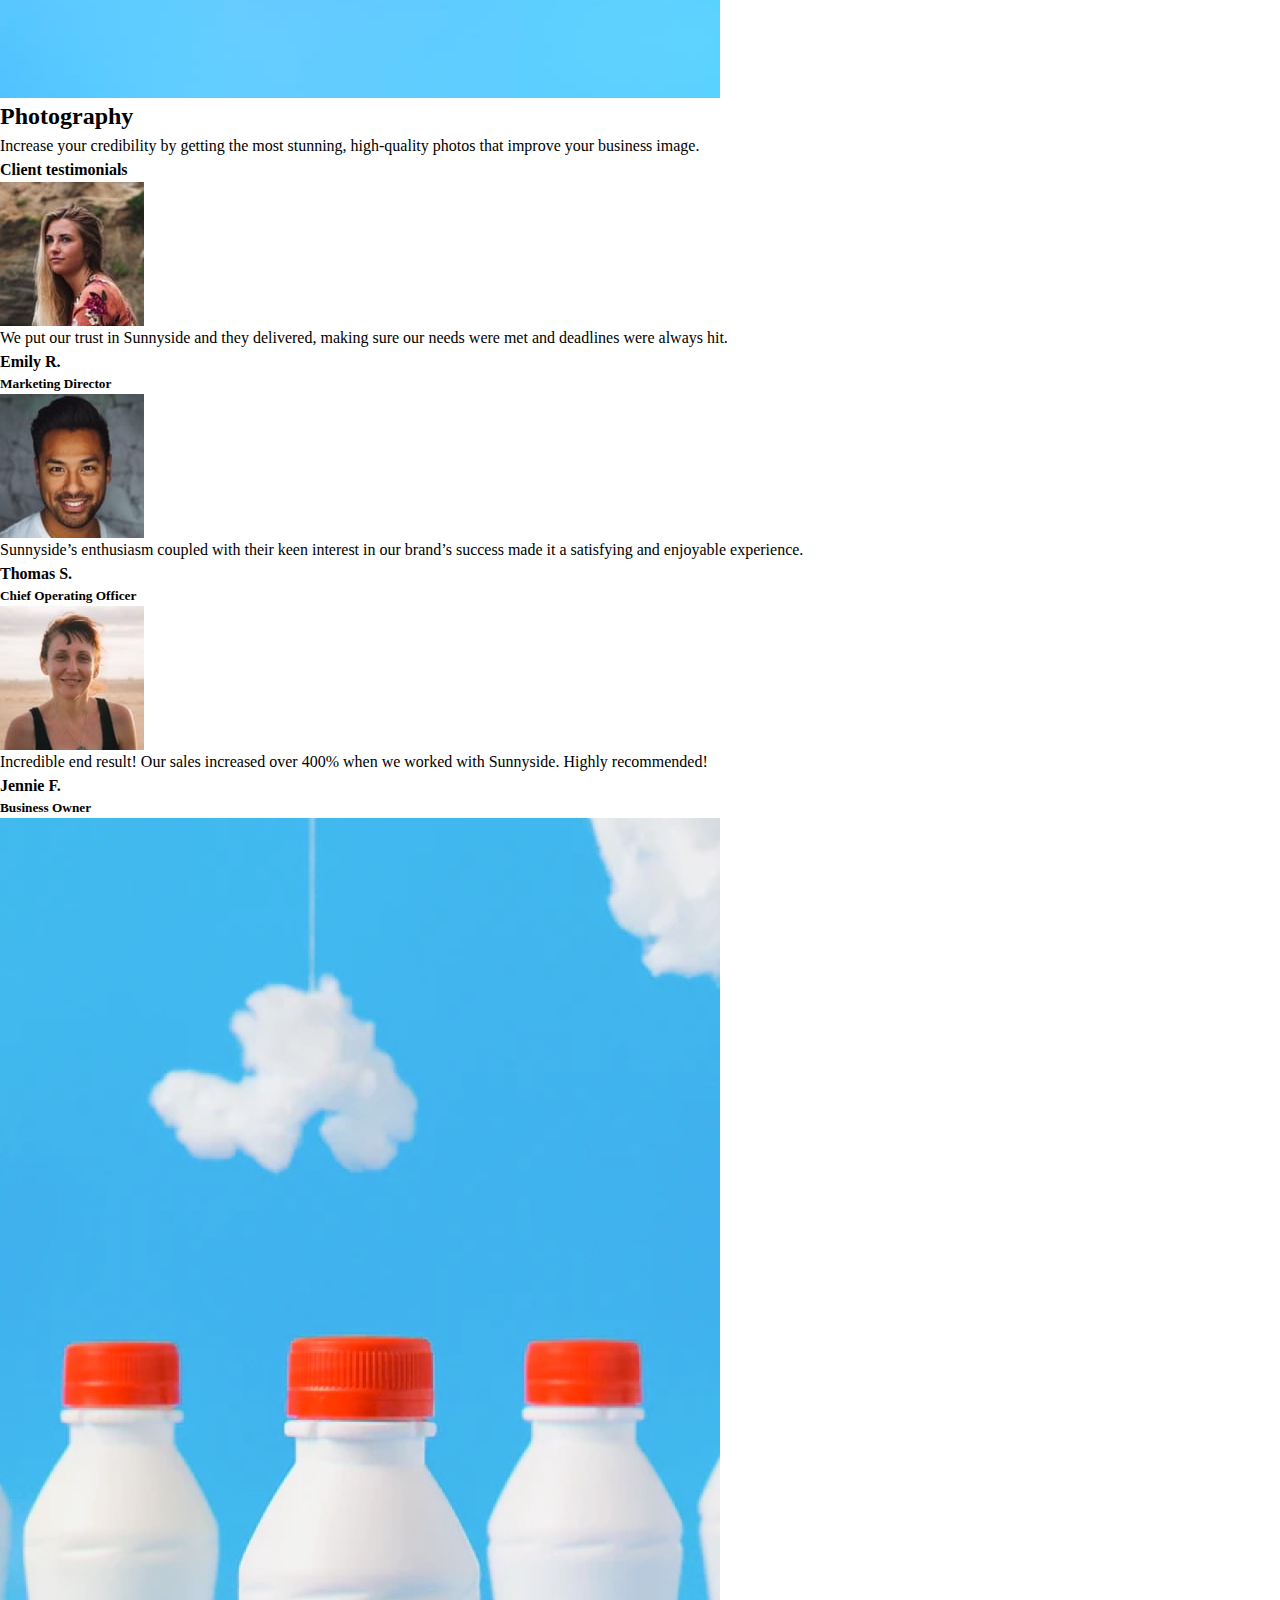
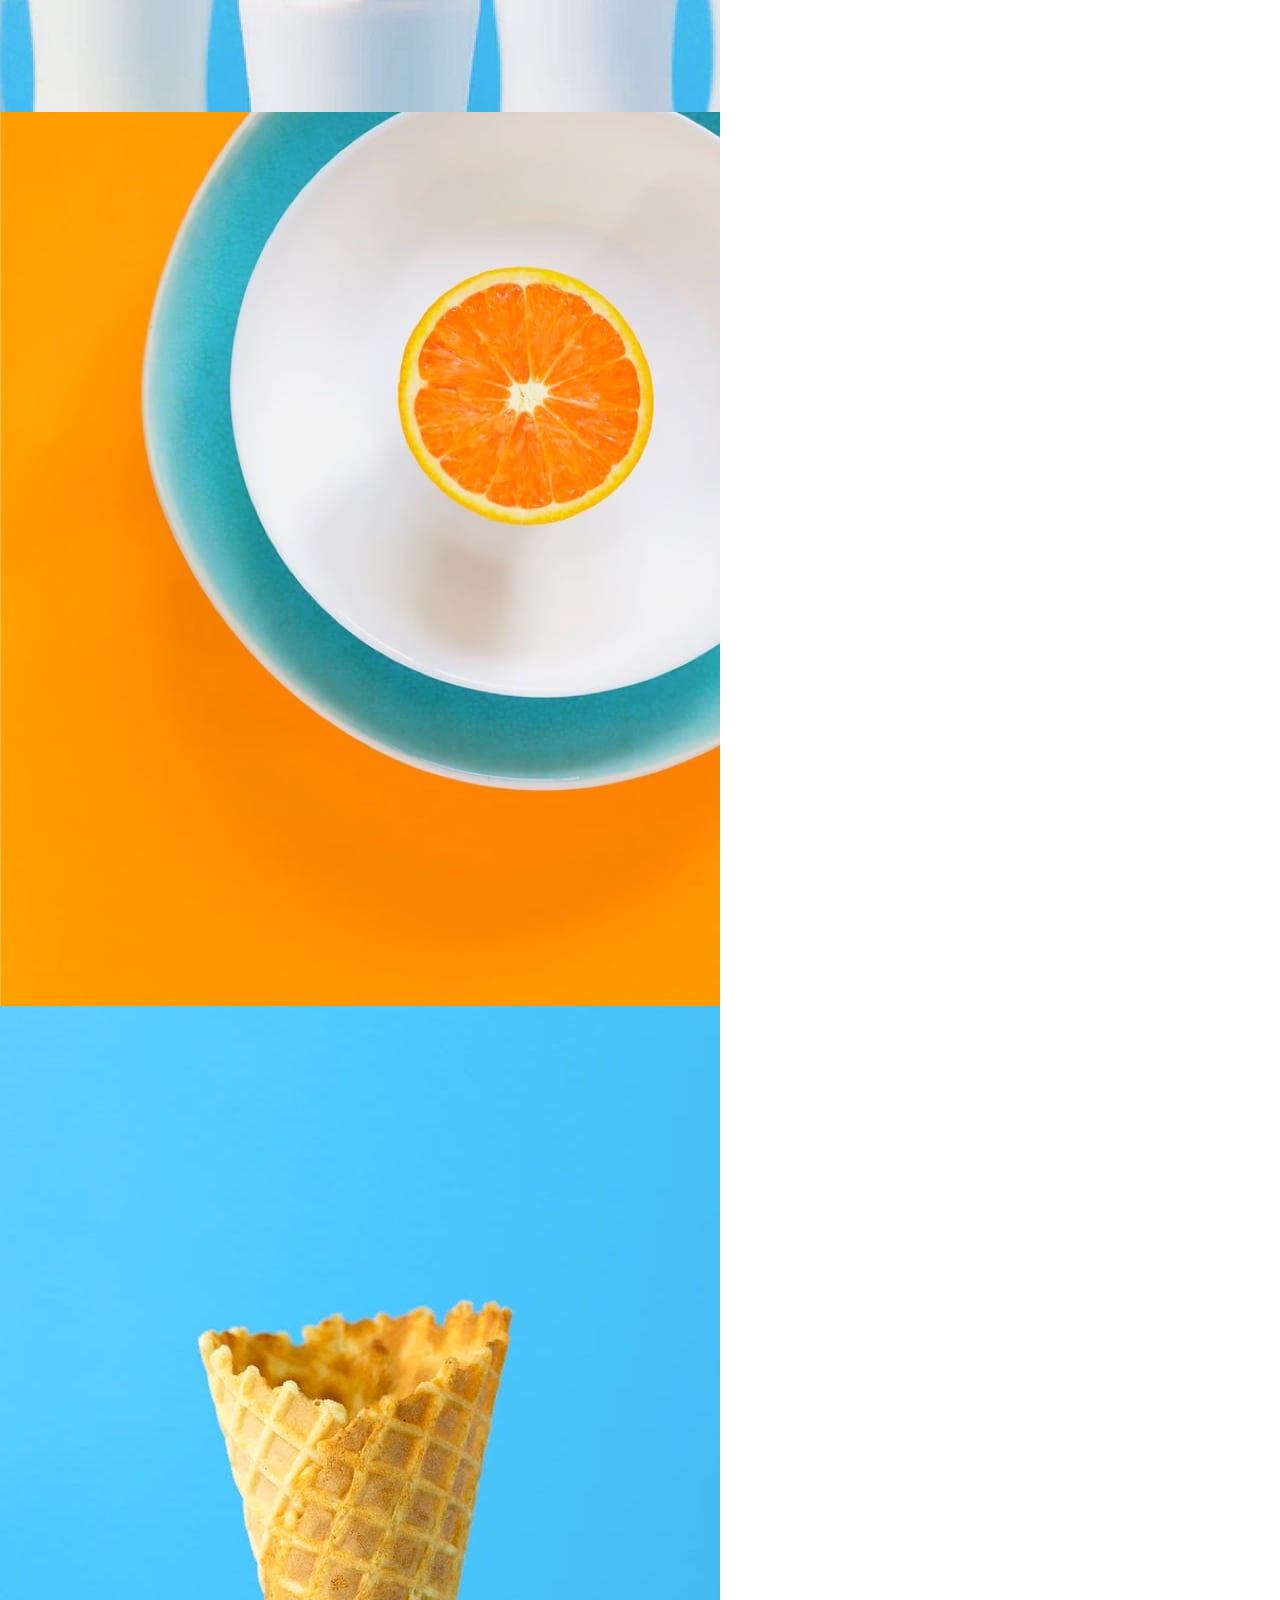
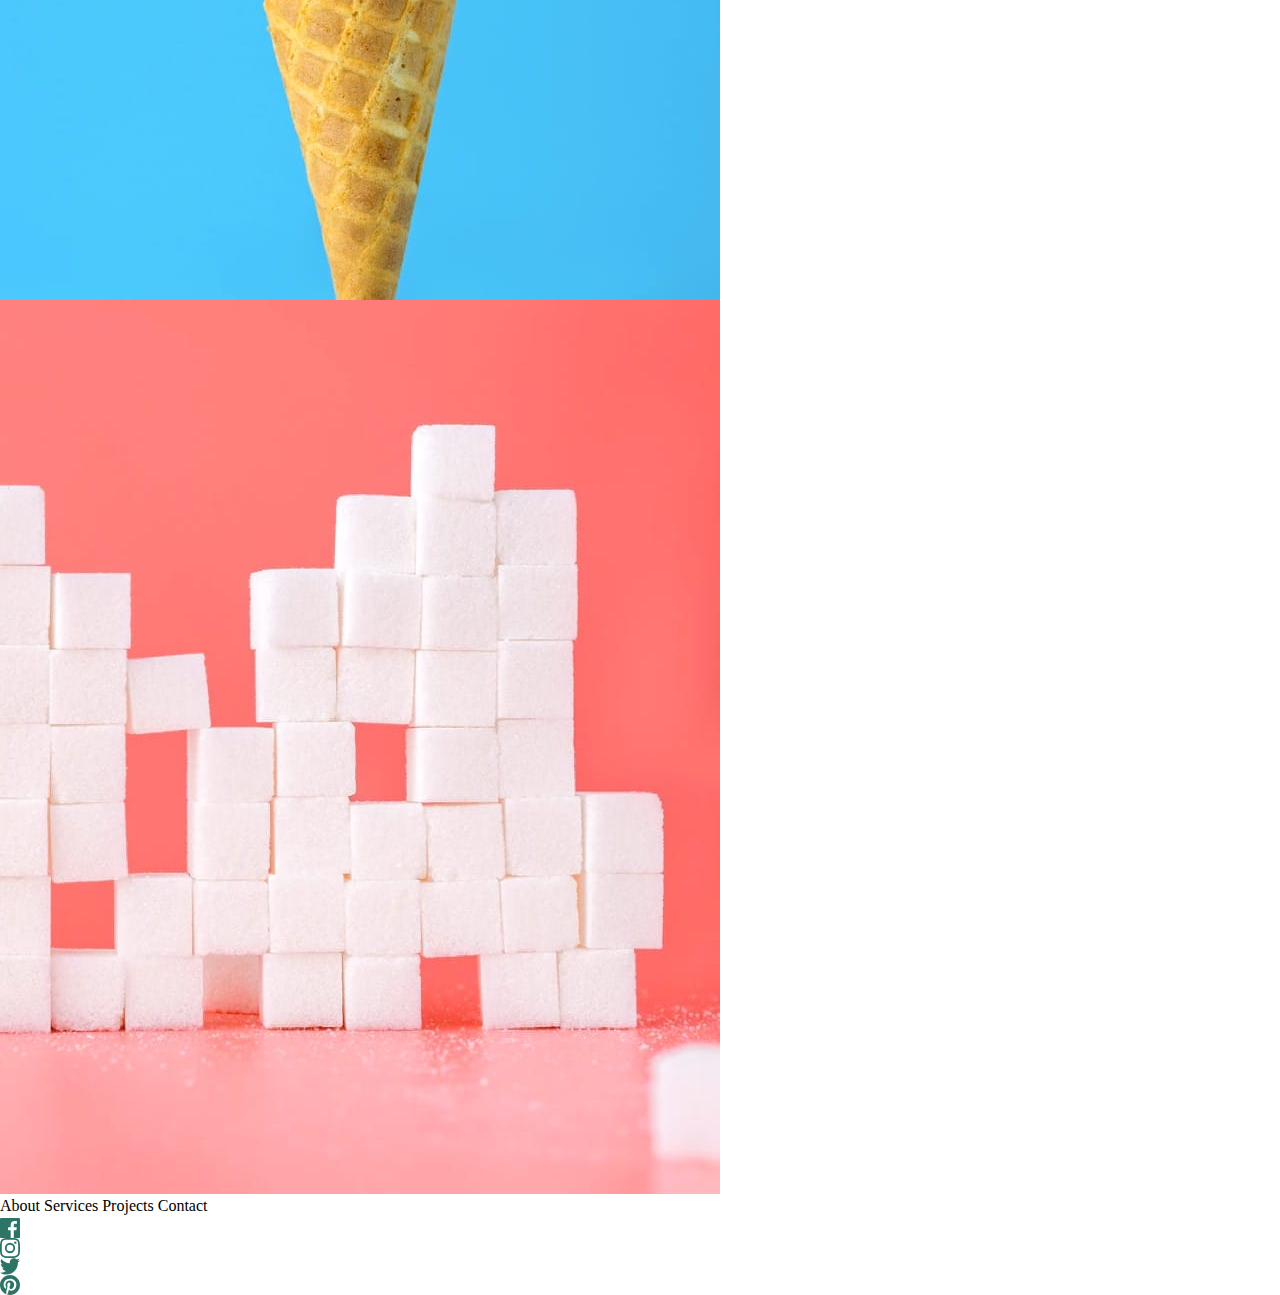
==== commit 6a79be66: "Make progress on exercise" ====
--- a/index.html
+++ b/index.html
@@ -3,8 +3,7 @@
 <head>
   <meta charset="UTF-8">
   <meta name="viewport" content="width=device-width, initial-scale=1.0"> <!-- displays site properly based on user's device -->
-  <link rel="stylesheet" href="assets/style.scss">
-  <link rel="stylesheet" href="assets/reset.css">
+  <link rel="stylesheet" href="assets/style.css">
 
 <link rel="preconnect" href="https://fonts.googleapis.com">
 <link rel="preconnect" href="https://fonts.gstatic.com" crossorigin>
@@ -34,41 +33,48 @@
   </header>
   <main>
   
-  <figure class="egg"><img src="assets/images/photos/image-transform.jpg" alt="A whole egg against a yellow background"></figure>
+  <section class="sectionegg">
+    <figure class="egg"><img src="assets/images/photos/image-transform.jpg" alt="A whole egg against a yellow background"></figure>
 
-  <div class="transformbrand">
-    <h2 class="darktitle">Transform your brand</h2>
+    <div class="transformbrand">
+      <h2 class="darktitle">Transform your brand</h2>
 
-    <p class="grayp">We are a full-service creative agency specializing in helping brands grow fast.</p>
-    <p class="grayp">Engage your clients through compelling visuals that do most of the marketing for you.</p>
+      <p class="grayp">We are a full-service creative agency specializing in helping brands grow fast. <br> Engage your clients through compelling visuals that do most of the marketing for you.</p>
 
-  <h3 class="learnmore">Learn more</h3>
-  </div>
+      <h3 class="learnmore">Learn more</h3>
+    </div>
+  </section>
 
-  <figure class="eggstand"><img src="assets/images/photos/image-stand-out.jpg" alt="A pink egg stand against a pink background"></figure>
-  <div class="standout">
-    <h2 class="darktitle">Stand out to the right audience</h2>
+  <section class="sectionstand">
+    <figure class="eggstand"><img src="assets/images/photos/image-stand-out.jpg" alt="A pink egg stand against a pink background"></figure>
+    <div class="standout">
+      <h2 class="darktitle">Stand out to the right audience</h2>
 
-    <p class="grayp">Using a collaborative formula of designers, researchers, photographers, videographers, and copywriters, we’ll build and extend your brand in digital places.</p>
+      <p class="grayp">Using a collaborative formula of designers, researchers, photographers, videographers, and copywriters, we’ll build and extend your brand in digital places.</p>
 
-    <h3 class="learnmore">Learn more</h3>
-  </div>
+      <h3 class="learnmore">Learn more</h3>
+    </div>
+  </section>
 
-  <figure class="cherry"><img src="assets/images/photos/image-graphic-design.jpg" alt="A glossy cherry against a cyan background"></figure>
+  <section class="sectioncherry">
+    <figure class="cherry"><img src="assets/images/photos/image-graphic-design.jpg" alt="A glossy cherry against a cyan background"></figure>
   
-  <div class="graphicdesign">
-    <h2 class="dctitle">Graphic design</h2>
-    <p class="dcyanp">Great design makes you memorable. We deliver artwork that underscores your brand message and captures potential clients’ attention.</p>
-  </div>
+    <div class="graphicdesign">
+      <h2 class="dctitle">Graphic design</h2>
+      <p class="dcyanp">Great design makes you memorable. We deliver artwork that underscores your brand message and captures potential clients’ attention.</p>
+    </div>
+  </section>
 
-  <figure class="clem"><img src="assets/images/photos/image-photography.jpg" alt="A clementine against a blue background"></figure>
+  <section class="sectionclem">
+    <figure class="clem"><img src="assets/images/photos/image-photography.jpg" alt="A clementine against a blue background"></figure>
 
-  <div class="photography">
-    <h2 class="modbluetitle">Photography</h2>
-    <p class="modbluep">Increase your credibility by getting the most stunning, high-quality photos that improve your business image.</p>
-  </div>
+    <div class="photography">
+      <h2 class="modbluetitle">Photography</h2>
+      <p class="modbluep">Increase your credibility by getting the most stunning, high-quality photos that improve your business image.</p>
+    </div>
+  </section>
 
-  <div class="testimonials">
+  <section class="testimonials">
     <h4 class="clientstestimonials">Client testimonials</h4>
     <div class="client">
       <figure class="emily"><img src="assets/images/people/image-emily.jpg" alt="A white woman with blonde hair and a floral pattern on her pink shirt"></figure>
@@ -90,14 +96,14 @@
       <h4 class="clientname">Jennie F.</h4>
       <h5 class="clienttitle">Business Owner</h5>
     </div>
-  </div>
+  </section>
 
-  <div class="gallery">
+  <section class="gallery">
     <figure class="milk"><img src="assets/images/photos/image-gallery-milkbottles.jpg" alt="White bottles of milk with red caps standing in a row against a blue background with white clouds"></figure>
     <figure class="orange"><img src="assets/images/photos/image-gallery-orange.jpg" alt="an orange slice facing up on a white and blue plate against an orange background"></figure>
     <figure class="cone"><img src="assets/images/photos/image-gallery-cone.jpg" alt="An empty ice cream cone against a blue background"></figure>
     <figure class="sugar"><img src="assets/images/photos/image-gallery-sugarcubes.jpg" alt="A wall of sugar cubes against a pink background"></figure>
-  </div>
+  </section>
 </main>
 
 <footer>
--- a/assets/style.css
+++ b/assets/style.css
@@ -0,0 +1,169 @@
+/*
+  1. Use a more-intuitive box-sizing model.
+*/
+*, *::before, *::after {
+  box-sizing: border-box;
+}
+
+/*
+  2. Remove default margin
+*/
+* {
+  margin: 0;
+}
+
+/*
+  Typographic tweaks!
+  3. Add accessible line-height
+  4. Improve text rendering
+*/
+body {
+  line-height: 1.5;
+  -webkit-font-smoothing: antialiased;
+}
+
+/*
+  5. Improve media defaults
+*/
+img, picture, video, canvas, svg {
+  display: block;
+  max-width: 100%;
+}
+
+/*
+  6. Remove built-in form typography styles
+*/
+input, button, textarea, select {
+  font: inherit;
+}
+
+/*
+  7. Avoid text overflows
+*/
+p, h1, h2, h3, h4, h5, h6 {
+  overflow-wrap: break-word;
+}
+
+/*
+  8. Create a root stacking context
+*/
+#root, #__next {
+  isolation: isolate;
+}
+
+.fraunces {
+  font-family: "Fraunces", serif;
+  font-optical-sizing: auto;
+  font-weight: 700, 900;
+  font-style: normal;
+  font-variation-settings: "SOFT" 0, "WONK" 0;
+}
+
+.barlow-semibold {
+  font-family: "Barlow", sans-serif;
+  font-weight: 600;
+  font-style: normal;
+}
+
+header {
+  display: flex;
+  flex-direction: column;
+  position: relative;
+  width: 100vw;
+  height: 60vh;
+}
+header .logo {
+  position: absolute;
+  left: 2vw;
+  top: 2vh;
+}
+header nav {
+  position: absolute;
+  top: 2vh;
+  right: 2vw;
+  display: flex;
+  justify-content: space-between;
+  align-content: flex-end;
+  width: 60%;
+}
+header nav a {
+  color: hsl(0, 0%, 100%);
+  text-decoration: none;
+  font-family: "Fraunces", serif;
+  font-size: 3.5vw;
+}
+header .head {
+  z-index: -1;
+  width: 100%;
+  height: 100%;
+  position: absolute;
+  left: 0;
+  top: 0;
+}
+header .head img {
+  -o-object-fit: cover;
+     object-fit: cover;
+  width: 100%;
+  height: 100%;
+}
+header .title {
+  position: absolute;
+  text-align: center;
+  top: 10vh;
+  width: 100%;
+  font-family: "Fraunces", serif;
+  font-weight: 900;
+  color: hsl(0, 0%, 100%);
+  text-transform: uppercase;
+  font-size: 10vw;
+  line-height: 7vh;
+}
+header .arrow {
+  width: 100vw;
+  position: absolute;
+  top: 25vh;
+  display: flex;
+  justify-content: center;
+}
+header .arrow img {
+  height: 15vh;
+}
+
+main {
+  width: 100vw;
+  display: flex;
+  flex-direction: column;
+}
+main .sectionegg {
+  height: 90vh;
+}
+main .sectionegg .egg {
+  width: 100%;
+  height: 40vh;
+}
+main .sectionegg .egg img {
+  -o-object-fit: cover;
+     object-fit: cover;
+  width: 100%;
+  height: 100%;
+}
+main .sectionegg .transformbrand {
+  background-color: hsl(0, 0%, 100%);
+  display: flex;
+  flex-direction: column;
+  justify-content: space-evenly;
+  text-align: center;
+  height: 50vh;
+}
+main .sectionegg .transformbrand .darktitle {
+  color: hsl(212, 27%, 19%);
+  font-family: "Fraunces", serif;
+  font-weight: bold;
+  font-size: 10vw;
+  line-height: 7vh;
+}
+main .sectionegg .transformbrand .grayp {
+  color: hsl(213, 9%, 39%);
+  font-family: "Barlow", sans-serif;
+  font-weight: 600;
+}/*# sourceMappingURL=style.css.map */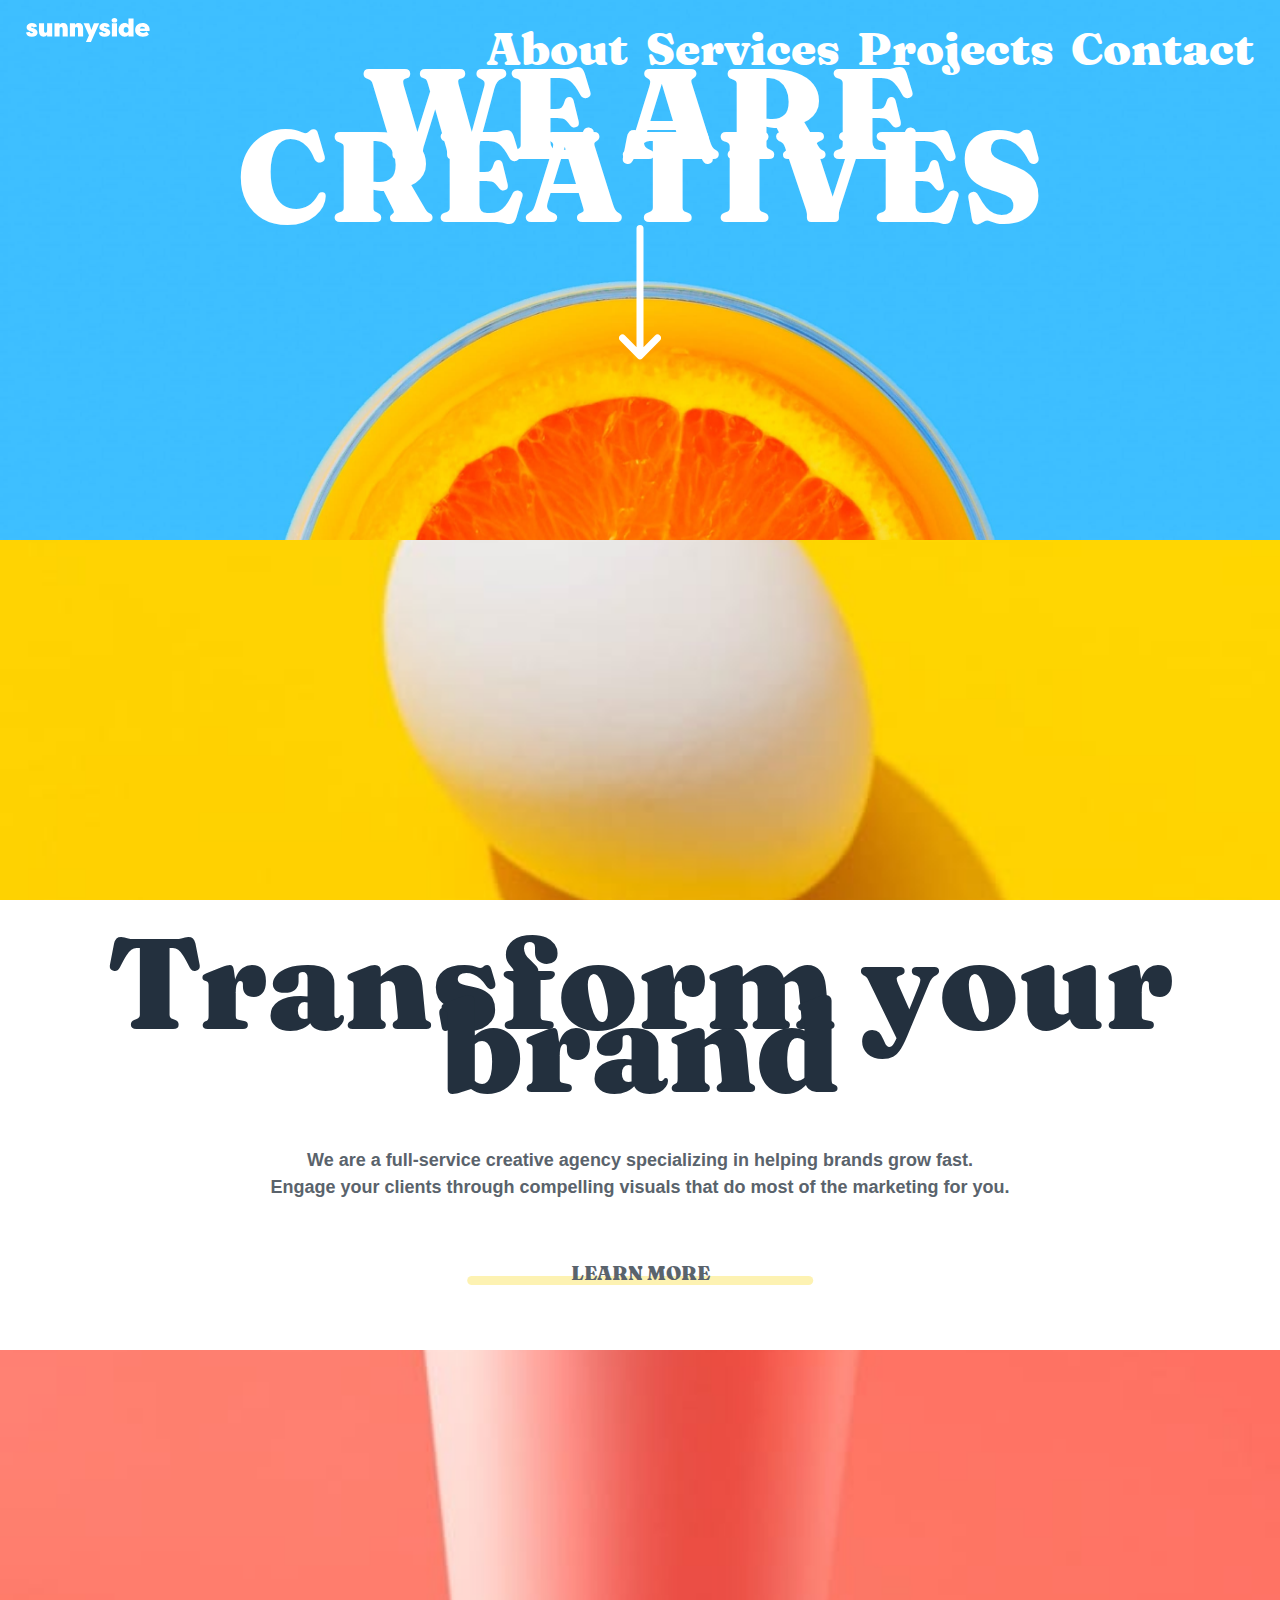
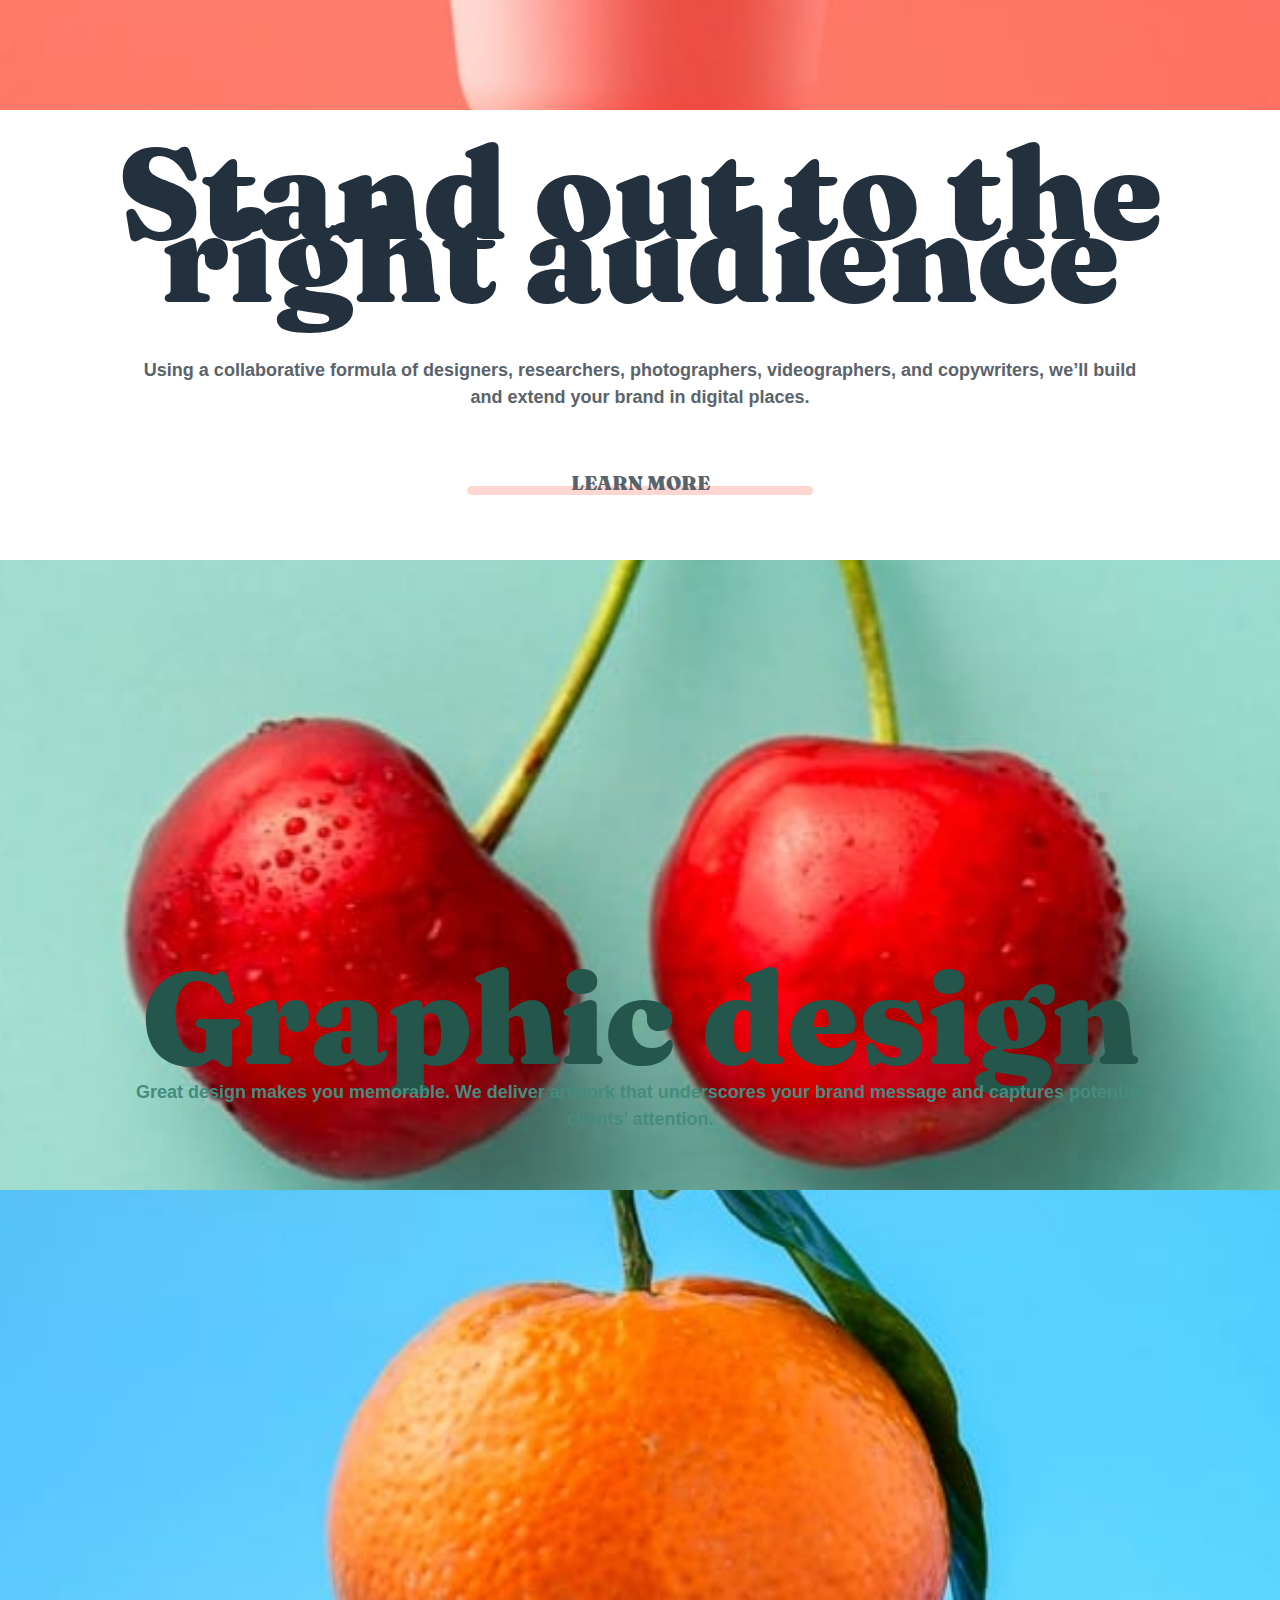
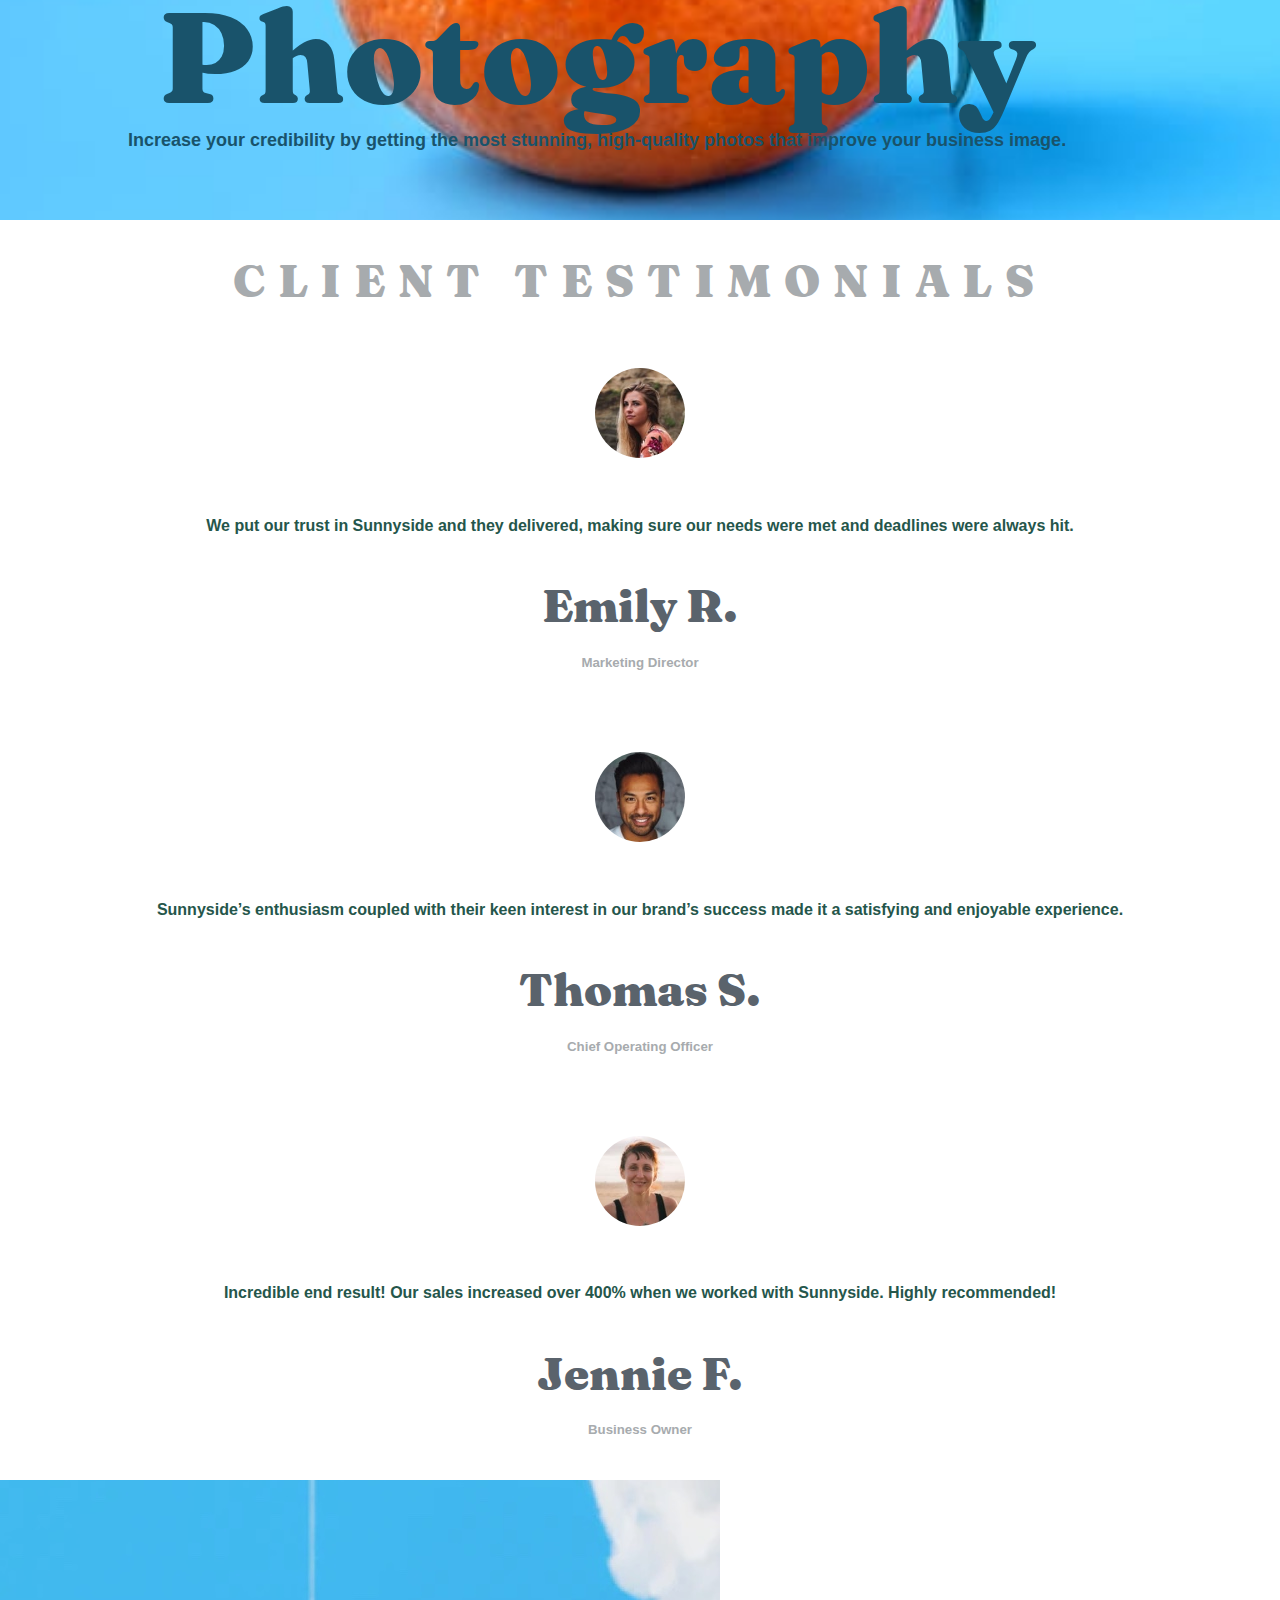
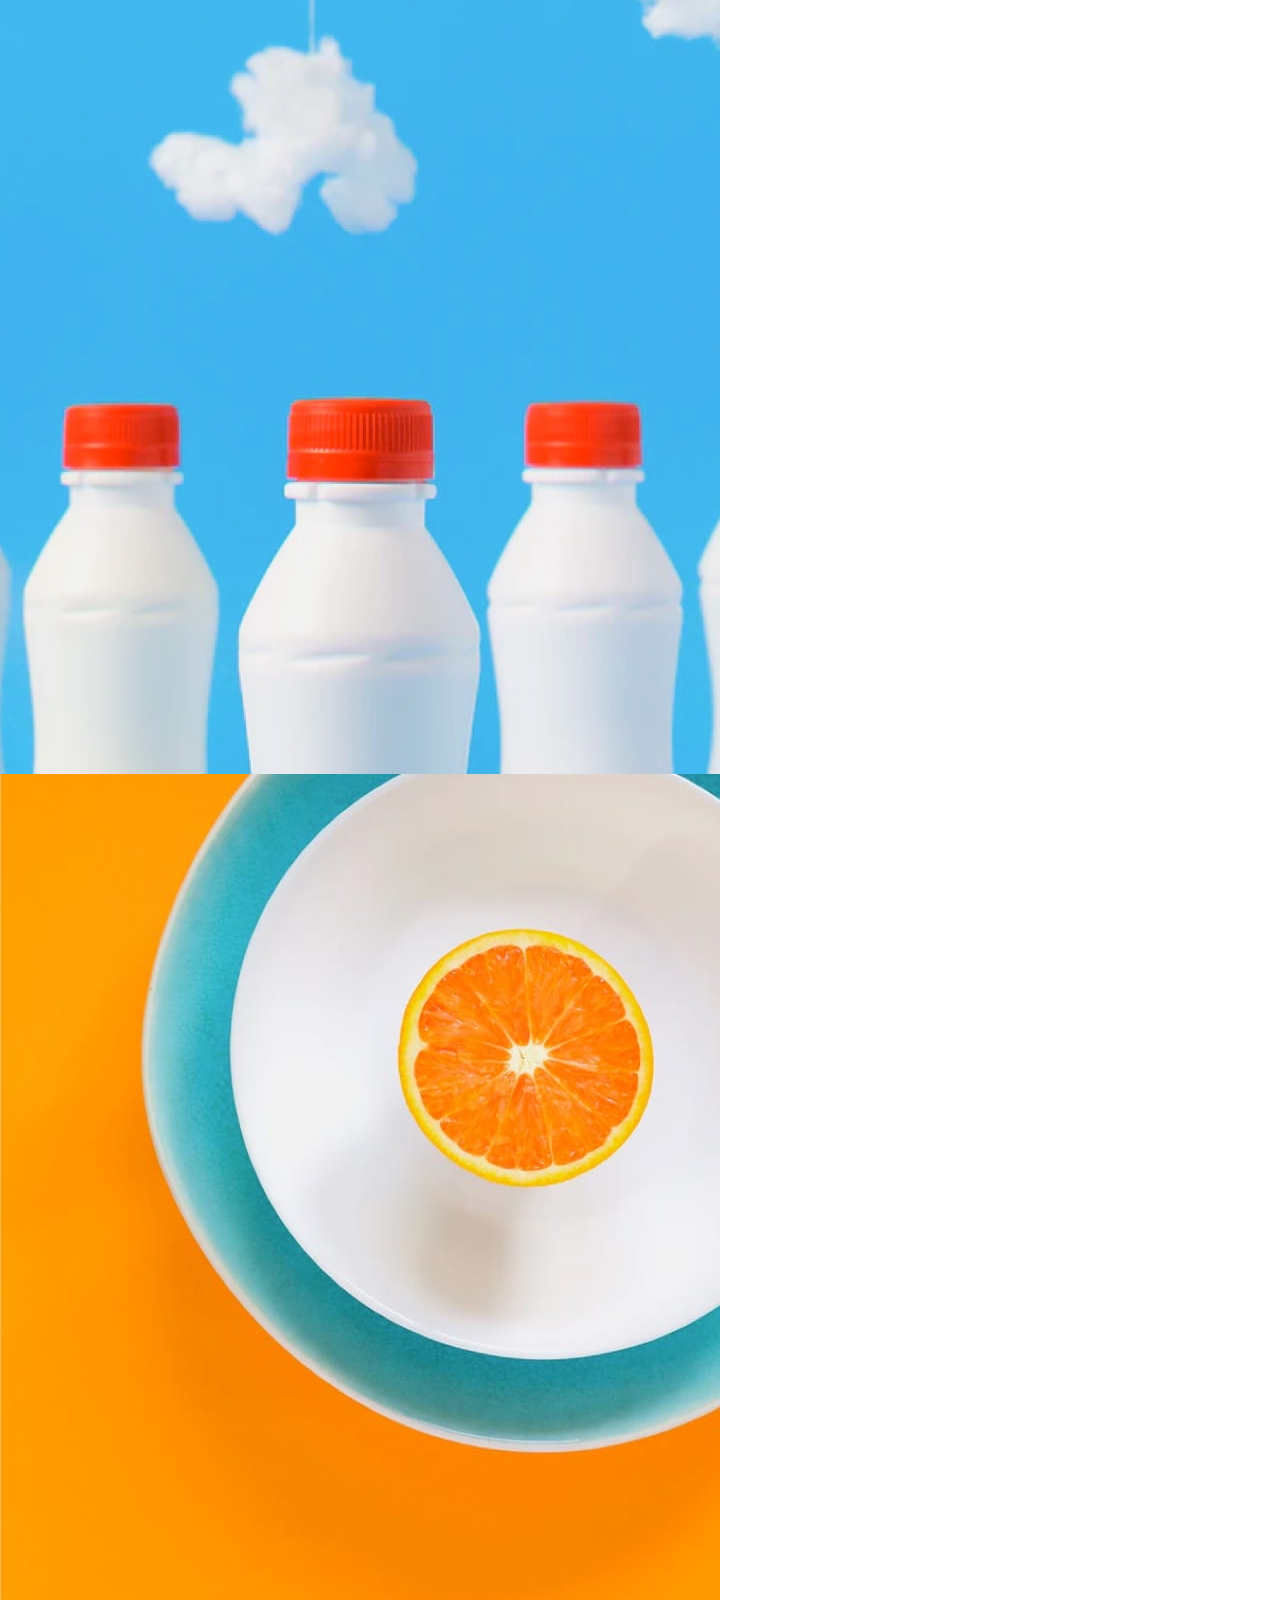
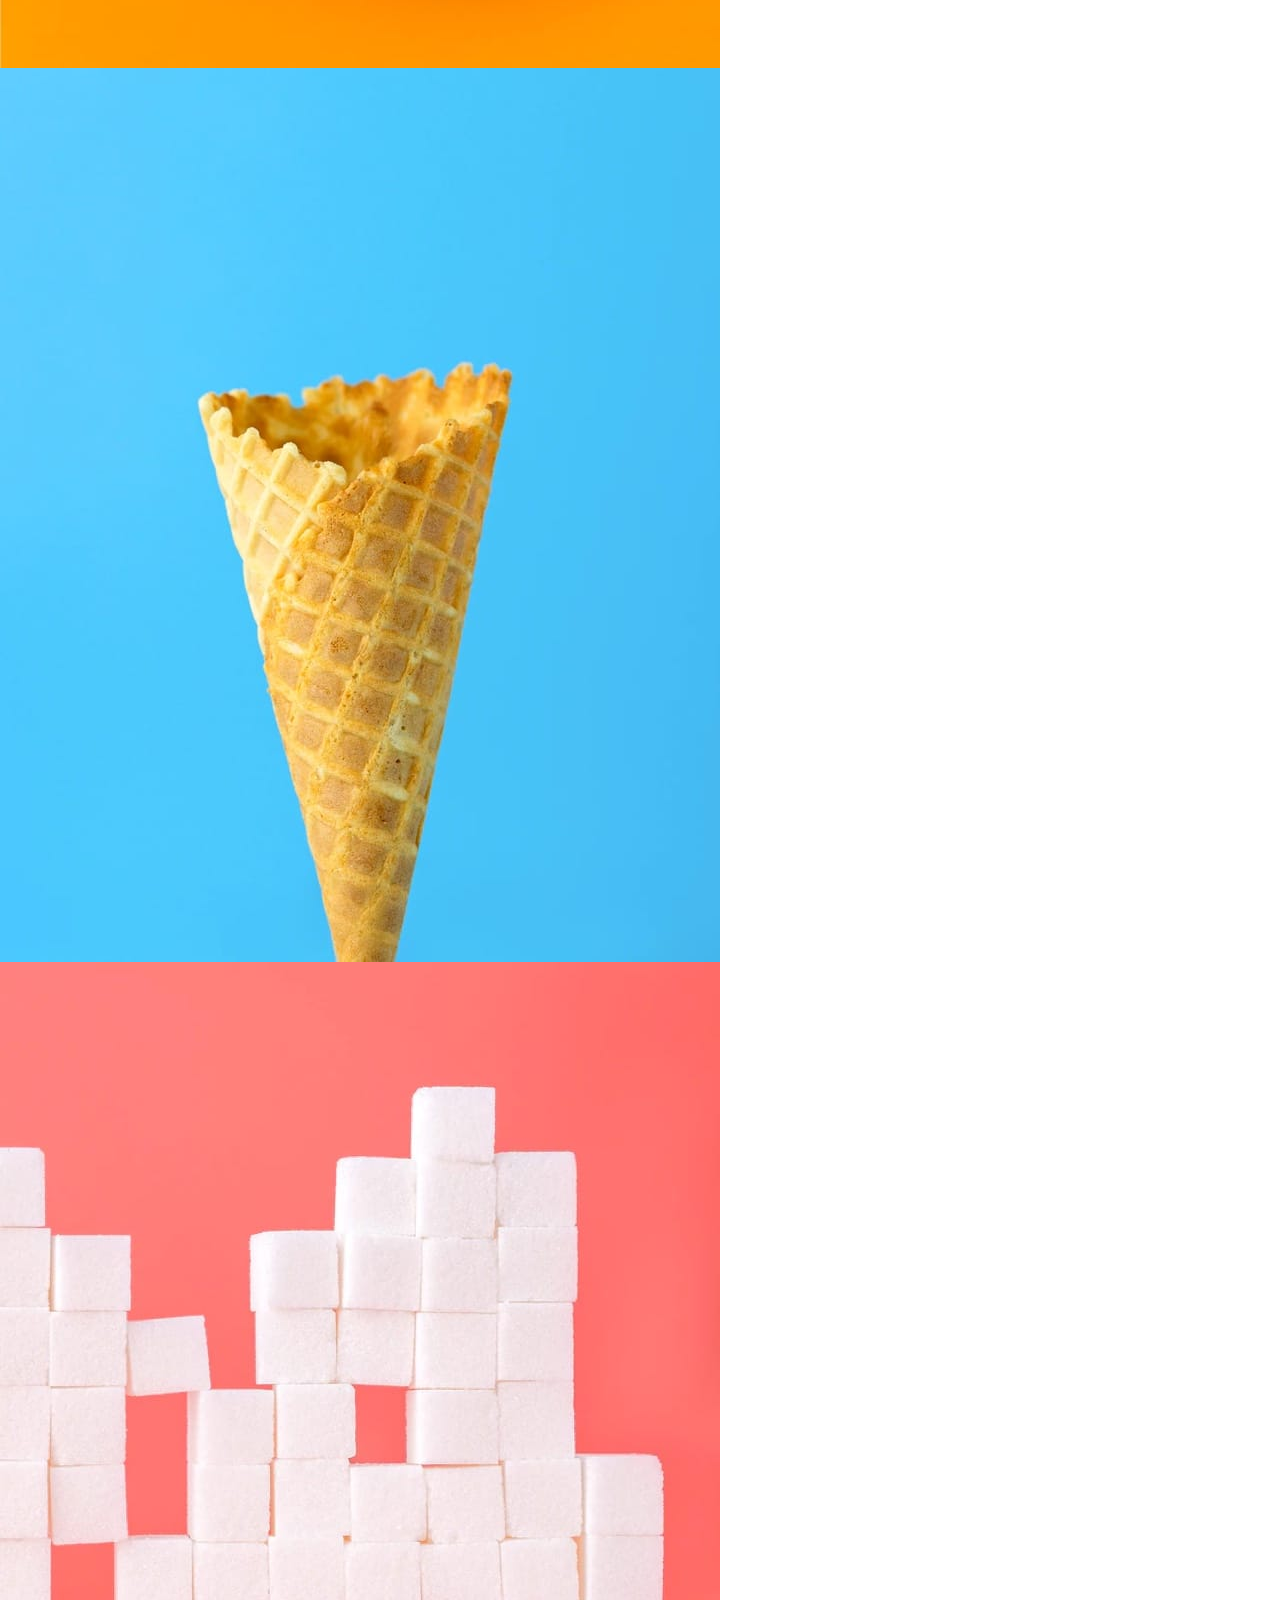
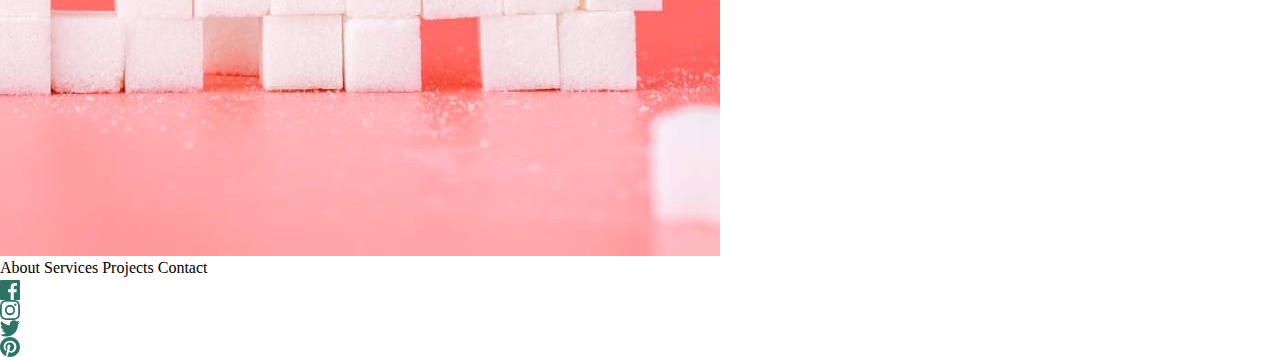
==== commit 3c8dc6ca: "Continue solving exercise" ====
--- a/index.html
+++ b/index.html
@@ -5,9 +5,9 @@
   <meta name="viewport" content="width=device-width, initial-scale=1.0"> <!-- displays site properly based on user's device -->
   <link rel="stylesheet" href="assets/style.css">
 
-<link rel="preconnect" href="https://fonts.googleapis.com">
+<!-- <link rel="preconnect" href="https://fonts.googleapis.com">
 <link rel="preconnect" href="https://fonts.gstatic.com" crossorigin>
-<link href="https://fonts.googleapis.com/css2?family=Barlow:wght@600&family=Fraunces:ital,opsz,wght@0,9..144,600;1,9..144,600&display=swap" rel="stylesheet">
+<link href="https://fonts.googleapis.com/css2?family=Barlow:wght@600&family=Fraunces:ital,opsz,wght@0,9..144,600;1,9..144,600&display=swap" rel="stylesheet"> -->
 
   <link rel="icon" type="image/png" sizes="32x32" href="./images/favicon-32x32.png">
   
@@ -41,7 +41,8 @@
 
       <p class="grayp">We are a full-service creative agency specializing in helping brands grow fast. <br> Engage your clients through compelling visuals that do most of the marketing for you.</p>
 
-      <h3 class="learnmore">Learn more</h3>
+      <h3 class="learnmore"><a>Learn more</a></h3>
+
     </div>
   </section>
 
@@ -77,21 +78,21 @@
   <section class="testimonials">
     <h4 class="clientstestimonials">Client testimonials</h4>
     <div class="client">
-      <figure class="emily"><img src="assets/images/people/image-emily.jpg" alt="A white woman with blonde hair and a floral pattern on her pink shirt"></figure>
+      <figure class="clientp"><img src="assets/images/people/image-emily.jpg" alt="A white woman with blonde hair and a floral pattern on her pink shirt"></figure>
         <p class="tquote">We put our trust in Sunnyside and they delivered, making sure our needs were met and deadlines were always hit.</p>
       <h4 class="clientname">Emily R.</h4>
       <h5 class="clienttitle">Marketing Director</h5>
     </div>
 
     <div class="client">
-      <figure class="thomas"><img src="assets/images/people/image-thomas.jpg" alt="A dark-skinned man with neatly-combed black hair and a short beard"></figure>
+      <figure class="clientp"><img src="assets/images/people/image-thomas.jpg" alt="A dark-skinned man with neatly-combed black hair and a short beard"></figure>
       <p class="tquote">Sunnyside’s enthusiasm coupled with their keen interest in our brand’s success made it a satisfying and enjoyable experience.</p>
       <h4 class="clientname">Thomas S.</h4>
       <h5 class="clienttitle">Chief Operating Officer</h5>
     </div>
 
     <div class="client">
-      <figure class="jennie"><img src="assets/images/people/image-jennie.jpg" alt="A white woman with short, dark hair and a black tank top"></figure>
+      <figure class="clientp"><img src="assets/images/people/image-jennie.jpg" alt="A white woman with short, dark hair and a black tank top"></figure>
       <p class="tquote">Incredible end result! Our sales increased over 400% when we worked with Sunnyside. Highly recommended!</p>
       <h4 class="clientname">Jennie F.</h4>
       <h5 class="clienttitle">Business Owner</h5>
--- a/assets/style.css
+++ b/assets/style.css
@@ -51,6 +51,24 @@
   isolation: isolate;
 }
 
+@font-face {
+  font-family: "frauncesblack";
+  src: url("fonts/fraunces-variablefont_softwonkopszwght-webfont.woff2") format("woff2"), url("fonts/fraunces-variablefont_softwonkopszwght-webfont.woff") format("woff");
+  font-weight: normal;
+  font-style: normal;
+}
+@font-face {
+  font-family: "barlowextrabold";
+  src: url("fonts/barlow-extrabold-webfont.woff2") format("woff2"), url("fonts/barlow-extrabold-webfont.woff") format("woff");
+  font-weight: normal;
+  font-style: normal;
+}
+@font-face {
+  font-family: "barlowbold";
+  src: url("fonts/barlow-bold-webfont.woff2") format("woff2"), url("fonts/barlow-bold-webfont.woff") format("woff");
+  font-weight: normal;
+  font-style: normal;
+}
 .fraunces {
   font-family: "Fraunces", serif;
   font-optical-sizing: auto;
@@ -89,7 +107,7 @@
 header nav a {
   color: hsl(0, 0%, 100%);
   text-decoration: none;
-  font-family: "Fraunces", serif;
+  font-family: "frauncesblack", serif;
   font-size: 3.5vw;
 }
 header .head {
@@ -111,7 +129,7 @@
   text-align: center;
   top: 10vh;
   width: 100%;
-  font-family: "Fraunces", serif;
+  font-family: "frauncesblack", serif;
   font-weight: 900;
   color: hsl(0, 0%, 100%);
   text-transform: uppercase;
@@ -157,8 +175,8 @@
 }
 main .sectionegg .transformbrand .darktitle {
   color: hsl(212, 27%, 19%);
-  font-family: "Fraunces", serif;
-  font-weight: bold;
+  font-family: "frauncesblack", serif;
+  font-weight: 900;
   font-size: 10vw;
   line-height: 7vh;
 }
@@ -166,4 +184,225 @@
   color: hsl(213, 9%, 39%);
   font-family: "Barlow", sans-serif;
   font-weight: 600;
+  padding-left: 10vw;
+  padding-right: 10vw;
+  font-size: 18px;
+}
+main .sectionegg .transformbrand .learnmore {
+  color: hsl(213, 9%, 39%);
+  font-family: "frauncesblack", serif;
+  font-weight: 600;
+  text-transform: uppercase;
+  z-index: 5;
+  position: relative;
+}
+main .sectionegg .transformbrand .learnmore::before {
+  content: "";
+  position: absolute;
+  left: 50%;
+  bottom: 15%;
+  width: 27vw;
+  height: 1vh;
+  transform: translateX(-50%);
+  background: hwb(51 0% 2%/0.3);
+  z-index: -1;
+  border-radius: 5px;
+}
+main .sectionstand {
+  height: 90vh;
+}
+main .sectionstand .eggstand {
+  width: 100%;
+  height: 40vh;
+}
+main .sectionstand .eggstand img {
+  -o-object-fit: cover;
+     object-fit: cover;
+  width: 100%;
+  height: 100%;
+}
+main .sectionstand .standout {
+  background-color: hsl(0, 0%, 100%);
+  display: flex;
+  flex-direction: column;
+  justify-content: space-evenly;
+  text-align: center;
+  height: 50vh;
+}
+main .sectionstand .standout .darktitle {
+  color: hsl(212, 27%, 19%);
+  font-family: "frauncesblack", serif;
+  font-weight: 900;
+  font-size: 10vw;
+  line-height: 7vh;
+}
+main .sectionstand .standout .grayp {
+  color: hsl(213, 9%, 39%);
+  font-family: "Barlow", sans-serif;
+  font-weight: 600;
+  padding-left: 10vw;
+  padding-right: 10vw;
+  font-size: 18px;
+}
+main .sectionstand .standout .learnmore {
+  color: hsl(213, 9%, 39%);
+  font-family: "frauncesblack", serif;
+  font-weight: 600;
+  text-transform: uppercase;
+  z-index: 5;
+  position: relative;
+}
+main .sectionstand .standout .learnmore::before {
+  content: "";
+  position: absolute;
+  left: 50%;
+  bottom: 15%;
+  width: 27vw;
+  height: 1vh;
+  transform: translateX(-50%);
+  background: hsla(7, 99%, 70%, 0.3);
+  z-index: -1;
+  border-radius: 5px;
+}
+main .sectioncherry {
+  height: 70vh;
+  position: relative;
+}
+main .sectioncherry .cherry {
+  width: 100%;
+  height: 100%;
+  position: relative;
+  overflow: hidden;
+}
+main .sectioncherry .cherry img {
+  -o-object-fit: cover;
+     object-fit: cover;
+  position: absolute;
+  width: 100%;
+  height: 100%;
+  -o-object-position: 50% 0%;
+     object-position: 50% 0%;
+  transform: scale(1.4);
+  z-index: -1;
+}
+main .sectioncherry .graphicdesign {
+  display: flex;
+  flex-direction: column;
+  justify-content: space-evenly;
+  text-align: center;
+  height: 20vh;
+  z-index: 1;
+  position: absolute;
+  bottom: 4vh;
+}
+main .sectioncherry .graphicdesign .dctitle {
+  color: hsl(167, 40%, 24%);
+  font-family: "frauncesblack", serif;
+  font-weight: 900;
+  font-size: 10vw;
+  line-height: 7vh;
+}
+main .sectioncherry .graphicdesign .dcyanp {
+  color: hsl(168, 34%, 41%);
+  font-family: "Barlow", sans-serif;
+  font-weight: 600;
+  padding-left: 10vw;
+  padding-right: 10vw;
+  font-size: 18px;
+}
+main .sectionclem {
+  height: 70vh;
+  width: 100%;
+  position: relative;
+}
+main .sectionclem .clem {
+  width: 100%;
+  height: 100%;
+  position: relative;
+  overflow: hidden;
+}
+main .sectionclem .clem img {
+  -o-object-fit: cover;
+     object-fit: cover;
+  position: absolute;
+  width: 100%;
+  height: 100%;
+  -o-object-position: 50% 0%;
+     object-position: 50% 0%;
+  transform: scale(1.2);
+  z-index: -1;
+}
+main .sectionclem .photography {
+  display: flex;
+  flex-direction: column;
+  justify-content: space-evenly;
+  text-align: center;
+  height: 20vh;
+  z-index: 1;
+  position: absolute;
+  bottom: 4vh;
+}
+main .sectionclem .photography .modbluetitle {
+  color: hsl(198, 62%, 26%);
+  font-family: "frauncesblack", serif;
+  font-weight: 900;
+  font-size: 10vw;
+  line-height: 7vh;
+}
+main .sectionclem .photography .modbluep {
+  color: hsl(198, 62%, 26%);
+  font-family: "Barlow", sans-serif;
+  font-weight: 600;
+  padding-left: 10vw;
+  padding-right: 10vw;
+  font-size: 18px;
+}
+main .testimonials {
+  height: 140vh;
+  position: relative;
+  display: flex;
+  flex-direction: column;
+  justify-content: space-around;
+  align-items: center;
+}
+main .testimonials .clientstestimonials {
+  font-family: "frauncesblack", serif;
+  color: hsl(210, 4%, 67%);
+  text-transform: uppercase;
+  font-size: 3.5vw;
+  letter-spacing: 1vw;
+  margin-top: 2vh;
+}
+main .testimonials .client {
+  height: 40vh;
+  width: 100%;
+  display: flex;
+  flex-direction: column;
+  justify-content: space-around;
+  align-items: center;
+}
+main .testimonials .client .clientp {
+  border-radius: 90px;
+  overflow: hidden;
+  width: 10vh;
+}
+main .testimonials .client .tquote {
+  margin-left: 10vw;
+  margin-right: 10vw;
+  font-family: "Barlow", sans-serif;
+  font-weight: 600;
+  text-align: center;
+  color: hsl(167, 40%, 24%);
+}
+main .testimonials .client .clientname {
+  font-family: "frauncesblack", serif;
+  font-weight: 900;
+  font-size: 3.5vw;
+  color: hsl(213, 9%, 39%);
+  margin-top: -2vh;
+}
+main .testimonials .client .clienttitle {
+  color: hsl(210, 4%, 67%);
+  font-family: "Barlow", sans-serif;
+  margin-top: -5vh;
 }/*# sourceMappingURL=style.css.map */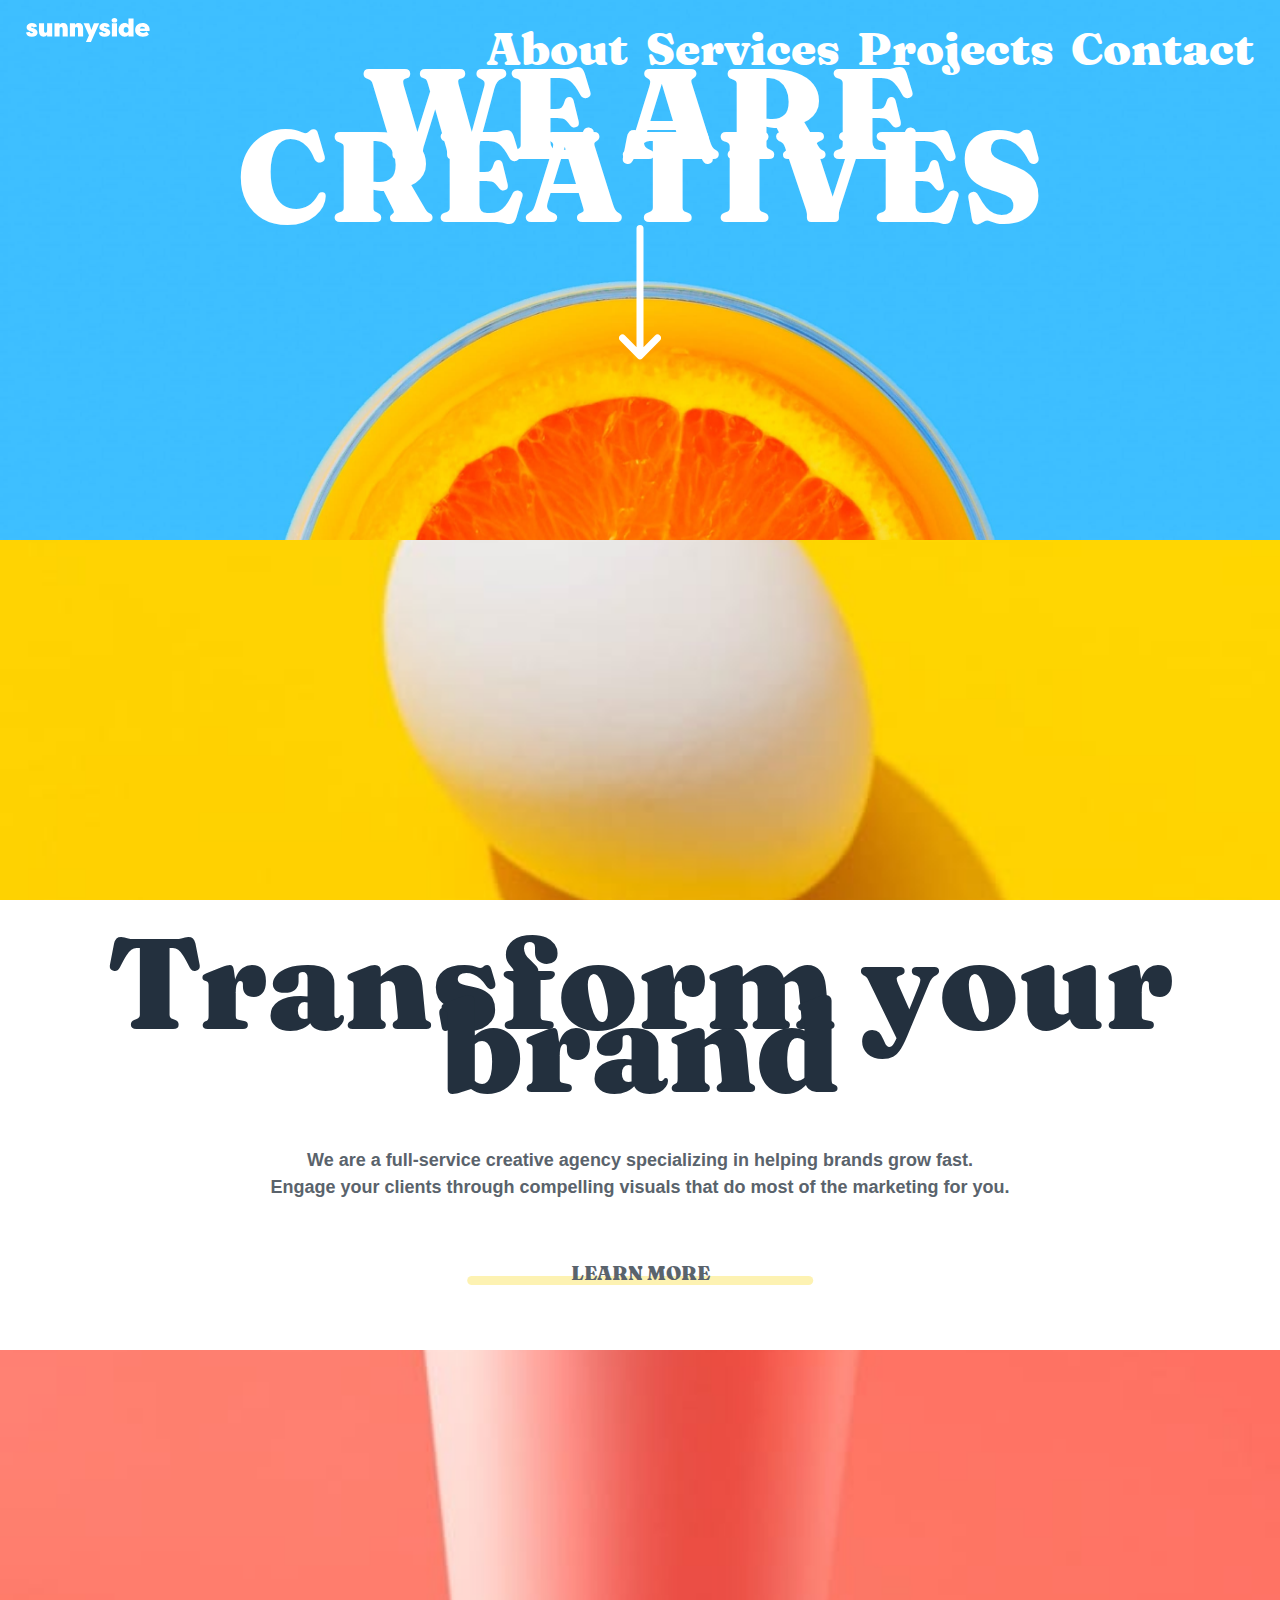
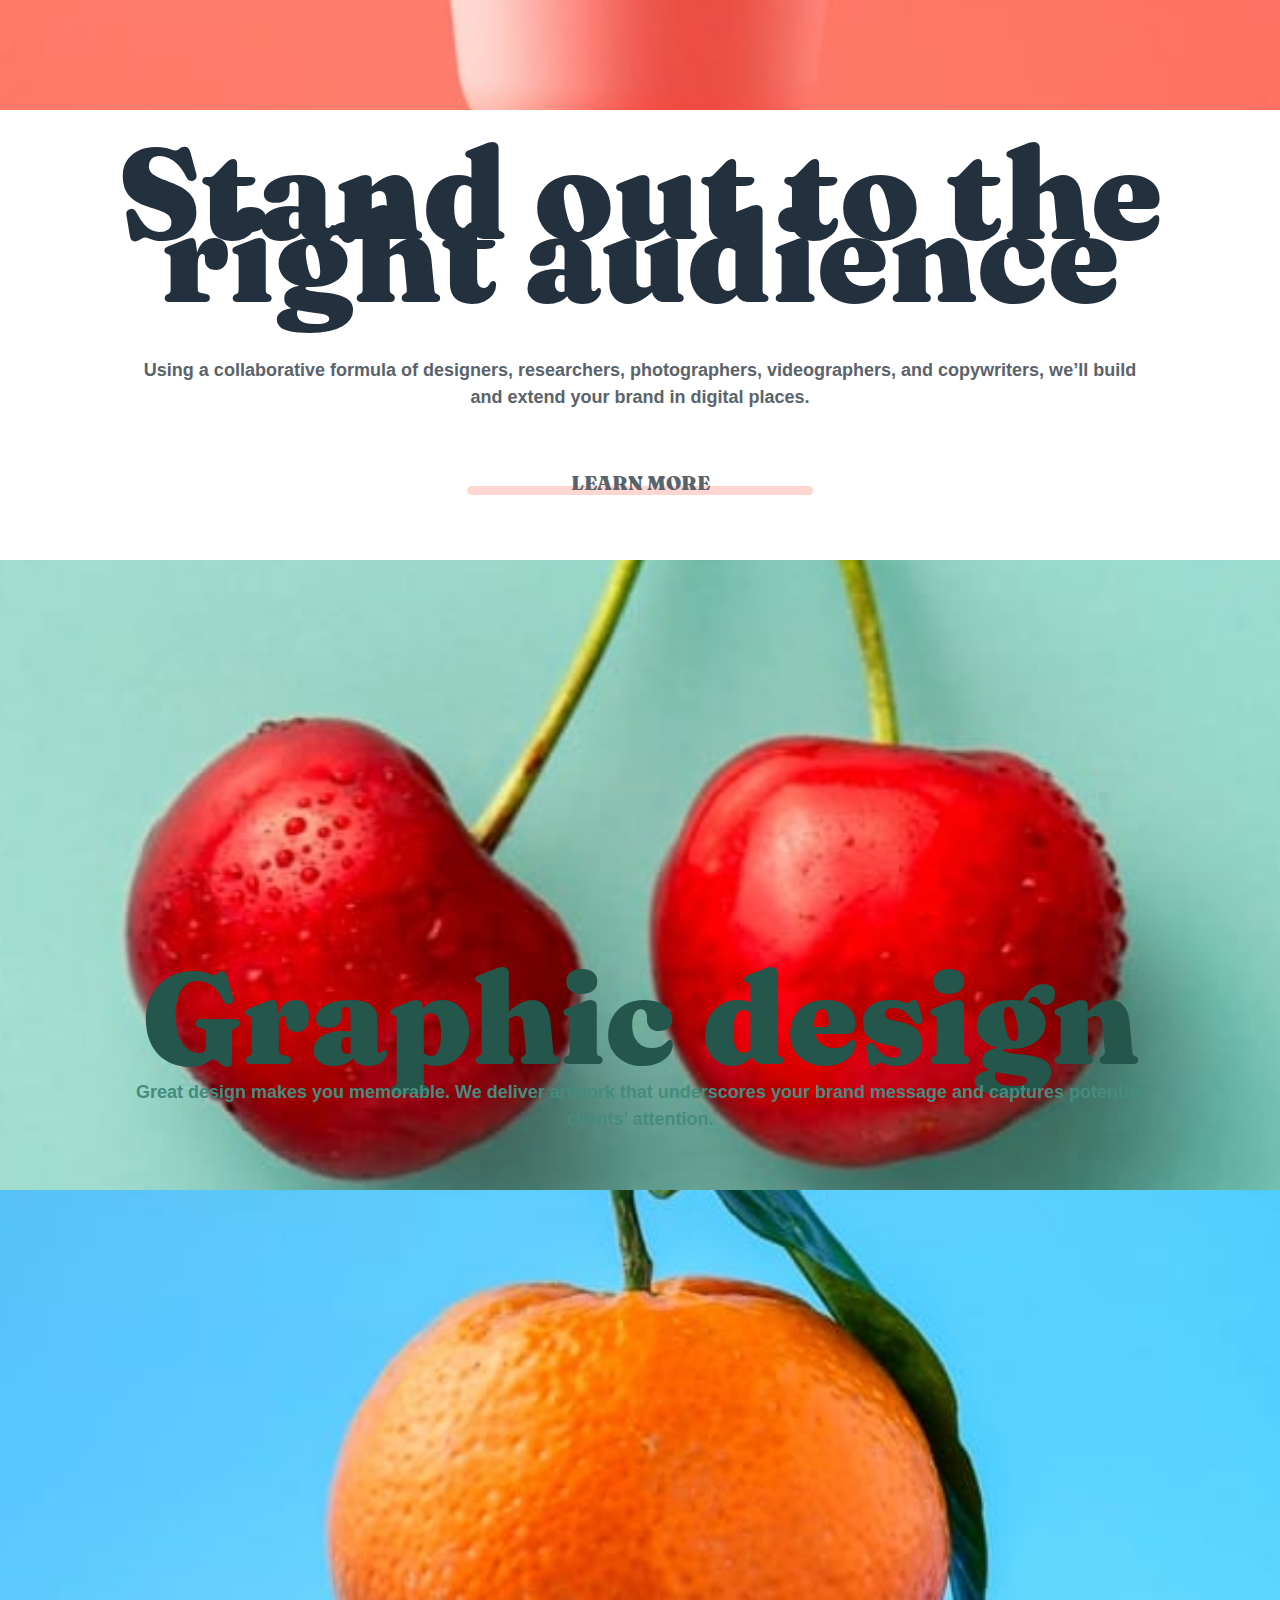
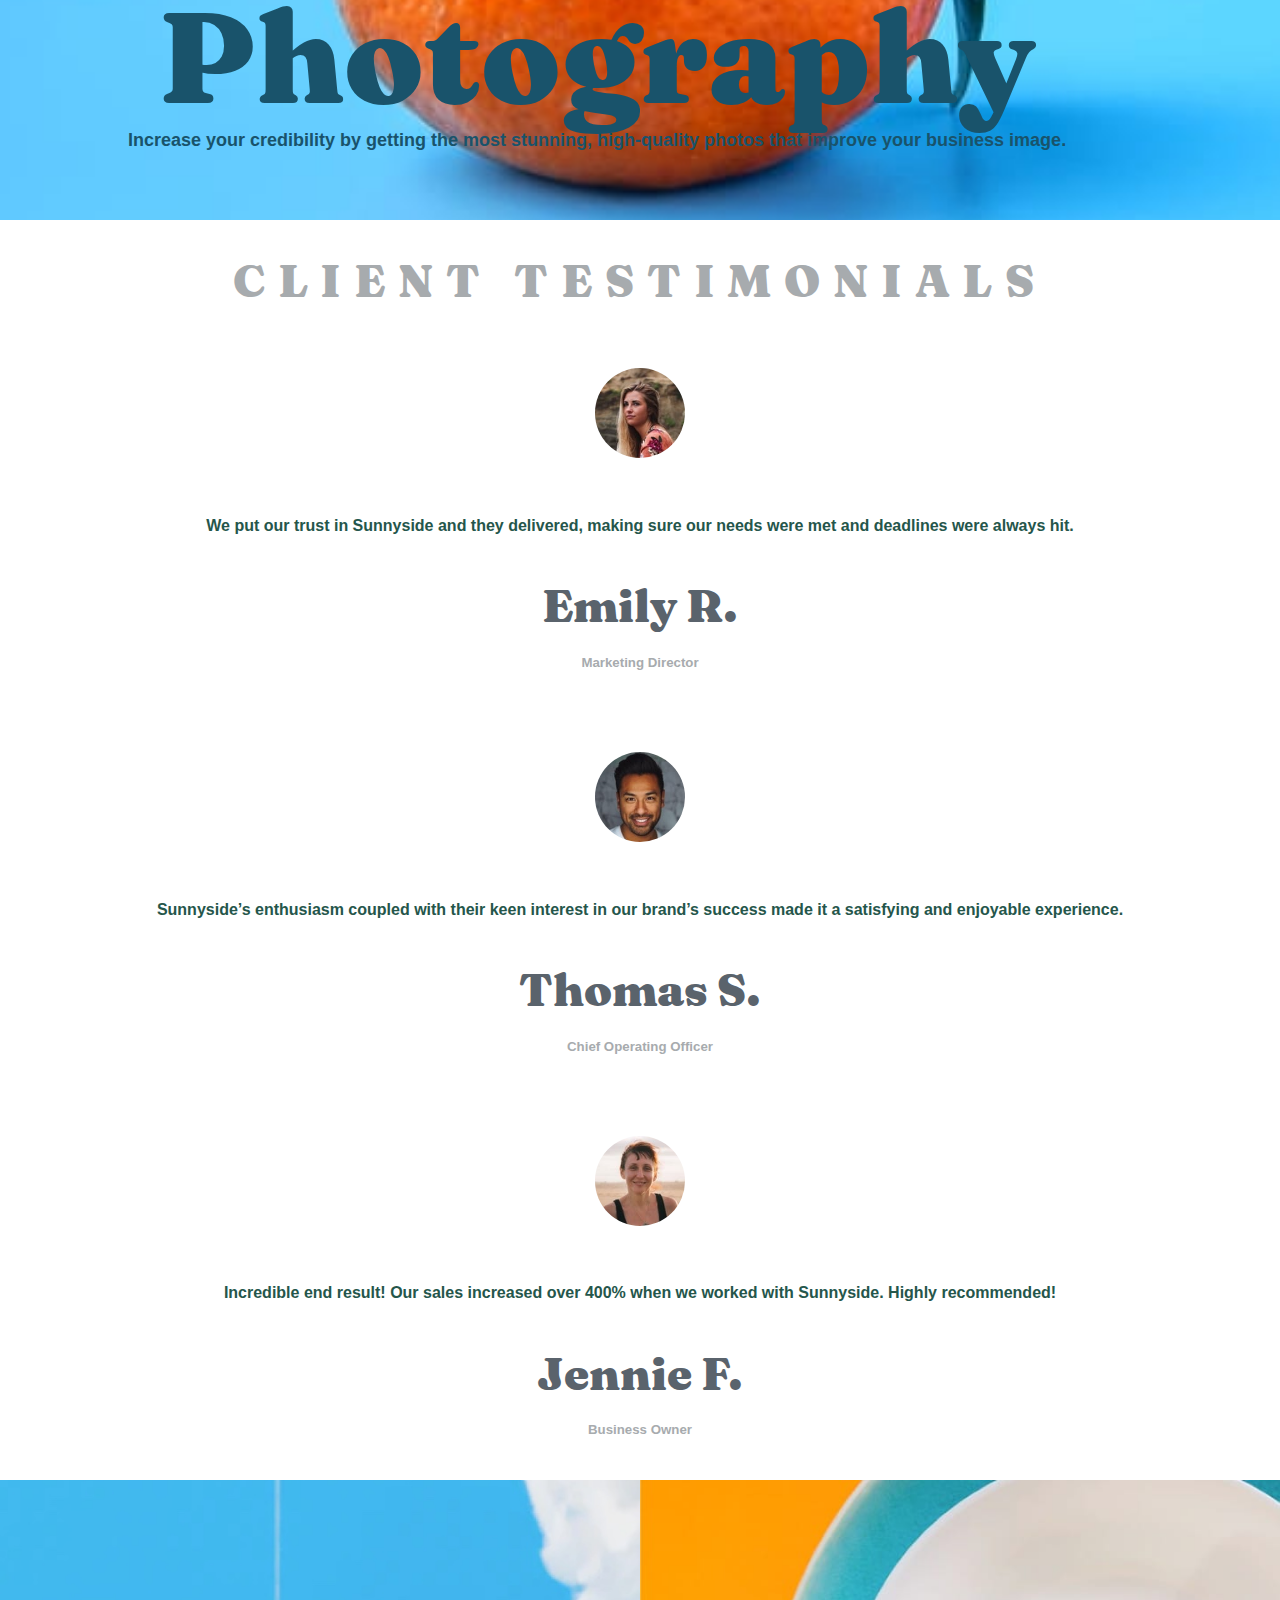
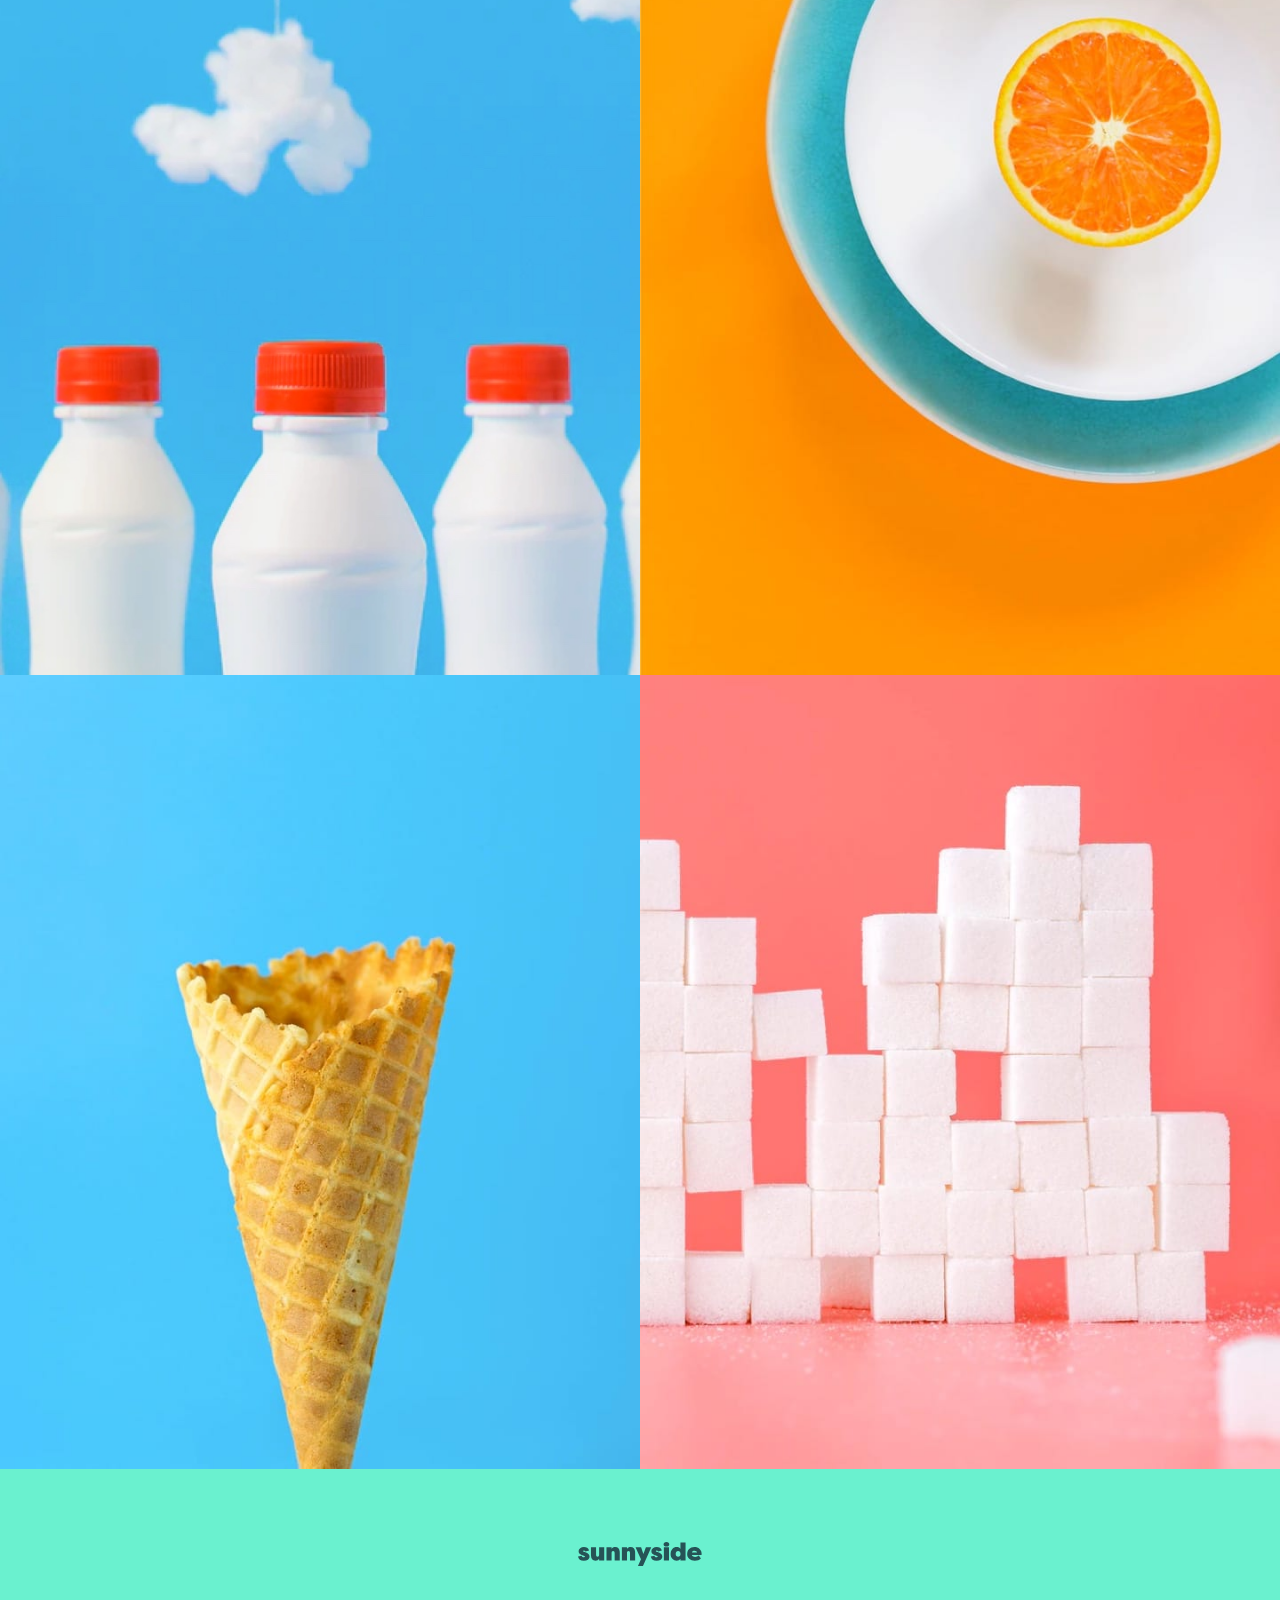
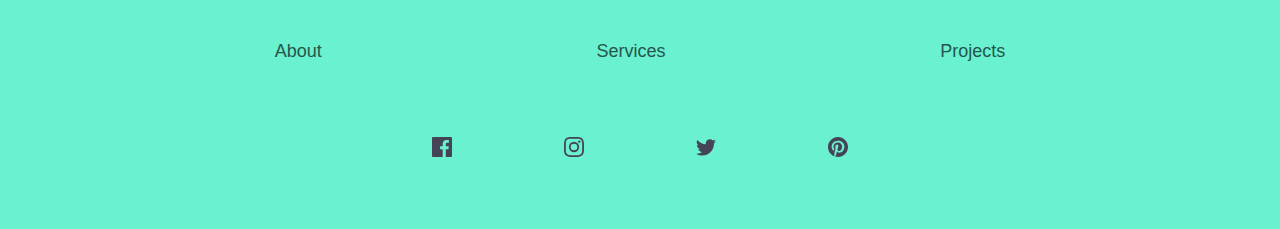
==== commit 818bcfd9: "touch ups on phone display mode" ====
--- a/index.html
+++ b/index.html
@@ -4,11 +4,6 @@
   <meta charset="UTF-8">
   <meta name="viewport" content="width=device-width, initial-scale=1.0"> <!-- displays site properly based on user's device -->
   <link rel="stylesheet" href="assets/style.css">
-
-<!-- <link rel="preconnect" href="https://fonts.googleapis.com">
-<link rel="preconnect" href="https://fonts.gstatic.com" crossorigin>
-<link href="https://fonts.googleapis.com/css2?family=Barlow:wght@600&family=Fraunces:ital,opsz,wght@0,9..144,600;1,9..144,600&display=swap" rel="stylesheet"> -->
-
   <link rel="icon" type="image/png" sizes="32x32" href="./images/favicon-32x32.png">
   
   <title>Sunnyside agency landing page</title>
@@ -108,11 +103,12 @@
 </main>
 
 <footer>
+  <figure><img src="assets/images/logo.svg" alt="Sunnyside"></figure>
+
   <div class="footerlinks">
     <a class="footer">About</a>
-    <a class="footer"></a>Services
-    <a class="footer"></a>Projects
-    <a class="footer"></a>Contact
+    <a class="footer">Services</a>
+    <a class="footer">Projects</a>
   </div>
   <div class="footersocials">
     <figure class="social"><a href="facebook"><img src="assets/images/icons/icon-facebook.svg" alt="Dark cyan facebook logo"></a></figure>
--- a/assets/style.css
+++ b/assets/style.css
@@ -405,4 +405,48 @@
   color: hsl(210, 4%, 67%);
   font-family: "Barlow", sans-serif;
   margin-top: -5vh;
+}
+main .gallery {
+  display: grid;
+  grid-template-columns: 1fr 1fr;
+}
+
+footer {
+  background-color: hsl(165, 83%, 68%);
+  display: flex;
+  flex-direction: column;
+  justify-content: space-evenly;
+  align-items: center;
+  height: 40vh;
+}
+footer figure {
+  filter: invert(21%) sepia(13%) saturate(5203%) hue-rotate(130deg) brightness(27%) contrast(71%);
+}
+footer figure img {
+  position: relative; /* Allows an absolute positioned psuedo element */
+}
+footer figure img img::after {
+  position: absolute; /* Positions psuedo element relative to .icon */
+  width: 100%; /* Same dimensions as .icon */
+  height: 100%;
+  content: ""; /* Allows psuedo element to show */
+  background: hsl(167, 40%, 24%); /* The color you want the icon to change to */
+  mix-blend-mode: multiply; /* Only apply color on top of white, use screen if icon is black */
+}
+footer .footerlinks {
+  color: hsl(167, 40%, 24%);
+  display: flex;
+  width: 100%;
+  justify-content: space-evenly;
+  font-size: 18px;
+  font-family: "Barlow", sans-serif;
+}
+footer .footersocials {
+  display: flex;
+  justify-content: space-evenly;
+  align-items: center;
+  width: 50%;
+}
+footer .footersocials figure .social {
+  filter: invert(21%) sepia(13%) saturate(5203%) hue-rotate(130deg) brightness(27%) contrast(71%);
 }/*# sourceMappingURL=style.css.map */